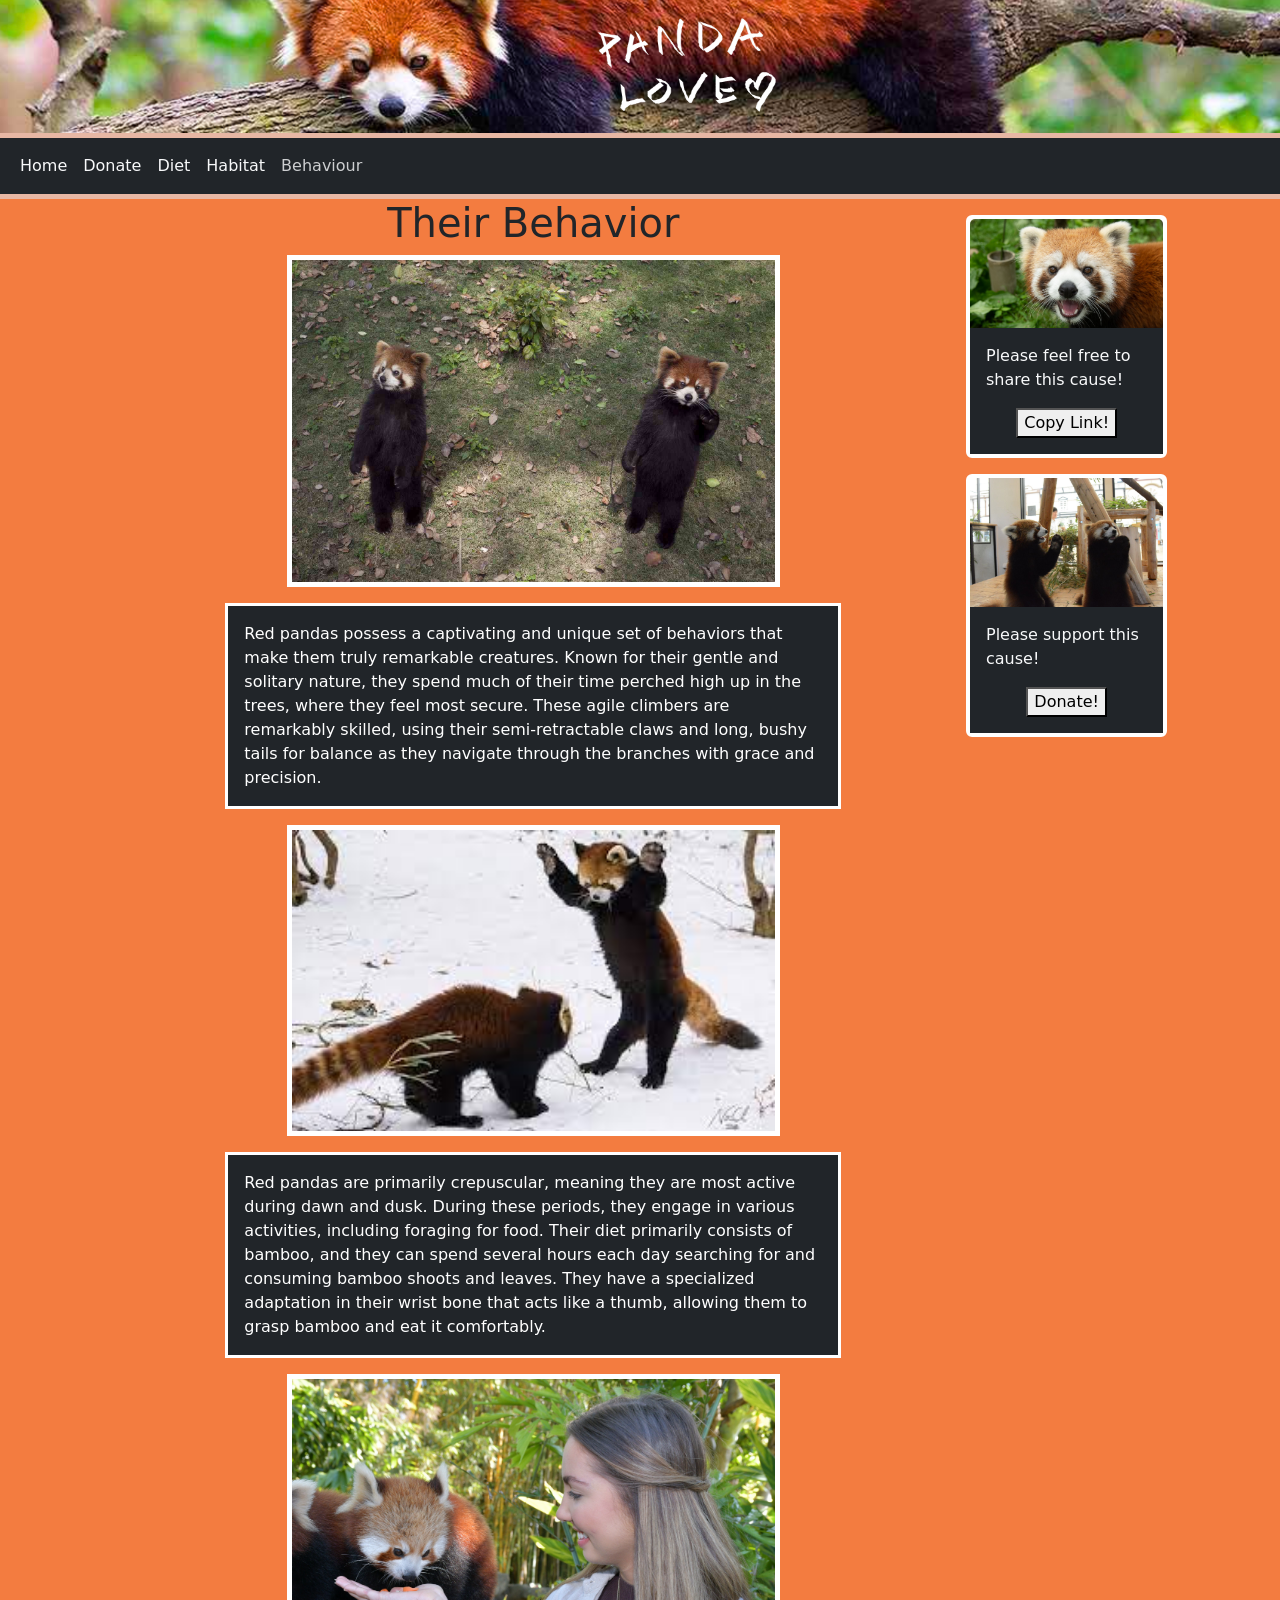
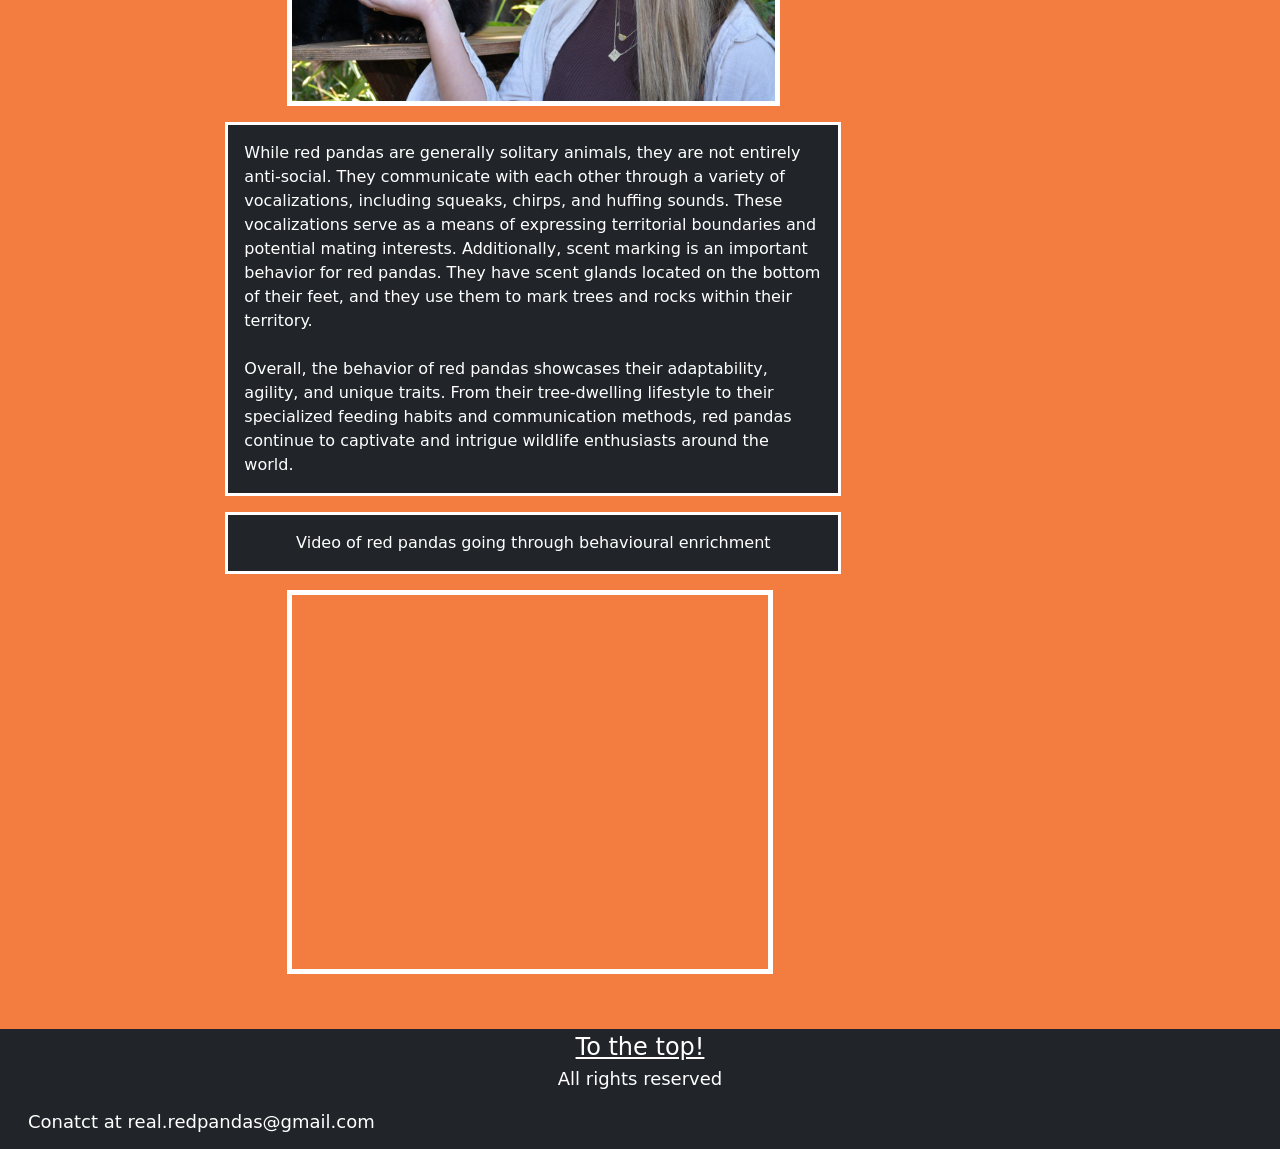
==== behaviour.html @ 2975f938 "nnavbar behavour update" ====
<!doctype html>
<html lang="en">
<head>
	<!--favicon start -->
				<link rel="apple-touch-icon" sizes="180x180" href="images/apple-touch-icon.png">
				<link rel="icon" type="image/png" sizes="32x32" href="images/favicon-32x32.png">
				<link rel="icon" type="image/png" sizes="16x16" href="images/favicon-16x16.png">
				<link rel="manifest" href="images/site.webmanifest">
				<link rel="mask-icon" href="images/safari-pinned-tab.svg" color="#5bbad5">
				<meta name="msapplication-TileColor" content="#da532c">
				<meta name="theme-color" content="#ffffff">
		<!-- favicon end -->
    <meta charset="utf-8">
    <meta name="viewport" content="width=device-width, initial-scale=1">
    <title>Behavior</title>
    <link href="https://cdn.jsdelivr.net/npm/bootstrap@5.3.0-alpha3/dist/css/bootstrap.min.css" rel="stylesheet" integrity="sha384-KK94CHFLLe+nY2dmCWGMq91rCGa5gtU4mk92HdvYe+M/SXH301p5ILy+dN9+nJOZ" crossorigin="anonymous">
	<link rel="stylesheet" href="style.css"/>
</head>
  
<body style="background-color: #f37c40;">
	<style>
	</style>
	<script>
		        function copyLink() {
      
	  /* Copy text into clipboard */
	  navigator.clipboard.writeText
		  ("https://tempehs.github.io/2023IST-Website-Aarav.Shrestha/");
  }
	</script>
  
<!-- BANNER STARTS HERE -->
	<div class="container-fit">
		<img class="img-fluid" style="height:fit-content; width: fit-content; object-fit: cover;border-bottom: 5px solid #e7b7a4" src="images\banner.png" />
	</div>	
<!-- BANNER ENDS HERE -->
<!-- nav starts-->
		<nav class="navbar navbar-expand-lg sticky-top bg-dark" style="border-bottom: 5px solid #e7b7a4">
			<div class="container-fluid">
			  <!--button style="" class="navbar-toggler" type="button" data-bs-toggle="offcanvas" data-bs-target="#navbarNavAltMarkup" aria-controls="navbarNavAltMarkup" aria-expanded="false" aria-label="Toggle navigation">
				<img style="width:100%; height:50px;" src="images/panda logo no text.png" >
			  </button-->
			  <button class="navbar-toggler" type="button" data-bs-toggle="offcanvas" data-bs-target="#offcanvasNavbar" aria-controls="offcanvasNavbar" aria-label="Toggle navigation">
				<img style="width:100%; height:50px;" src="images/panda logo no text.png" >
			  </button>
			  <div class="offcanvas offcanvas-start bg-dark" tabindex="-1" id="offcanvasNavbar" aria-labelledby="offcanvasNavbarLabel">
				<div class="offcanvas-header">
				  <h5 class="offcanvas-title text-light" id="offcanvasNavbarLabel">Menu!</h5>
				  <button type="button" class="btn-close" data-bs-dismiss="offcanvas" aria-label="Close"></button>
				</div>

			  <div class="offcanvas-body" >
				<div class="navbar-nav">
				  <a class="nav-link text-light" href="https://tempehs.github.io/2023IST-Website-Aarav.Shrestha/">Home</a>
				  <a class="nav-link text-light"  href="https://tempehs.github.io/2023IST-Website-Aarav.Shrestha/donatepage.html">Donate</a>
				  <a class="nav-link text-light" href="https://tempehs.github.io/2023IST-Website-Aarav.Shrestha/diet.html">Diet</a>
				  <a class="nav-link text-light" href="https://tempehs.github.io/2023IST-Website-Aarav.Shrestha/habitat.html">Habitat</a>
                  <a class="nav-link disabled text-light" style="opacity: 80%;" href="https://tempehs.github.io/2023IST-Website-Aarav.Shrestha/behaviour.html">Behaviour</a>
				</div> 
			  </div>
			</div>
		  </nav>
  <!-- nav ends-->
<!-- BODY STARTS HERE -->
<div class="container-fluid">
	<div class="row">
		 <div class="col-sm-2 d-none d-sm-none d-md-block"></div>
			
		<div class="col-sm-6">
				<!-- CONTENT STARTS HERE -->
							<!--pc.dietstart-->
                            <div class="Container " style="width:max-container; max-width: 100%; margin-right: auto;margin-left: auto;">
                                <h1 class="text-align"> Their Behavior </h1>
                                <!-- CONIMG1 START -->
                                <img class="bodyimg" src="images/behaviourpanda1.jpg" class="img-fluid"/>
                                <!-- CONIMG1 END-->
                                <p class="bg-dark" style="margin-top: 1rem; color:white; border: 3px solid white; padding: 1rem;">
                                    Red pandas possess a captivating and unique set of behaviors that make them truly remarkable creatures. Known for their gentle and solitary nature, they spend much of their time perched high up in the trees, where they feel most secure. These agile climbers are remarkably skilled, using their semi-retractable claws and long, bushy tails for balance as they navigate through the branches with grace and precision.
                                </p>
                                <!-- CONIMG2 START -->
                                <img class="bodyimg" src="images/behaviourpanda2.jpg" class="img-fluid"/>
                                <!-- CONIMG2 END-->
                                <p class="bg-dark" style="margin-top: 1rem; color:white; border: 3px solid white; padding: 1rem;">
                                    Red pandas are primarily crepuscular, meaning they are most active during dawn and dusk. During these periods, they engage in various activities, including foraging for food. Their diet primarily consists of bamboo, and they can spend several hours each day searching for and consuming bamboo shoots and leaves. They have a specialized adaptation in their wrist bone that acts like a thumb, allowing them to grasp bamboo and eat it comfortably.
                                </p>
                                   <!-- CONIMG3 START -->
                                   <img class="bodyimg"  src="images/behaviourpanda3.jpg    " class="img-fluid"/>
                                   <!-- CONIMG3 END-->
                                <p class="bg-dark" style="margin-top: 1rem; color:white; border: 3px solid white; padding: 1rem;">
                                    While red pandas are generally solitary animals, they are not entirely anti-social. They communicate with each other through a variety of vocalizations, including squeaks, chirps, and huffing sounds. These vocalizations serve as a means of expressing territorial boundaries and potential mating interests. Additionally, scent marking is an important behavior for red pandas. They have scent glands located on the bottom of their feet, and they use them to mark trees and rocks within their territory.
                                    <br> <br>
                                    Overall, the behavior of red pandas showcases their adaptability, agility, and unique traits. From their tree-dwelling lifestyle to their specialized feeding habits and communication methods, red pandas continue to captivate and intrigue wildlife enthusiasts around the world.
                                </p>
                                <p class="bg-dark" style="margin-top: 1rem; color:white; border: 3px solid white; padding: 1rem; text-align: center;">Video of red pandas going through behavioural enrichment</p>  
                                <!--VIDSTART-->
                             <iframe  style="height: 30vw; width: 38vw; margin-left: 10%; border: 5px solid white" src="https://www.youtube.com/embed/sRgVr2qduws" title="YouTube video player" frameborder="0" allow="accelerometer; autoplay; clipboard-write; encrypted-media; gyroscope; picture-in-picture; web-share" allowfullscreen></iframe>
                             <!--VIDEND-->
                              
   
                            </div>
                            <!--pc.dietend-->
								<!-- mob.SHARE CARD STARTS HERE -->
			<div class="col-6" style="margin-left:auto; margin-right: 38%; margin-top: 2rem;">
				<div class="card border-4 border-white d-block d-sm-block d-md-none" style="width: 70vw; object-fit: contain; margin-top: 1rem;">
					<img src="images/share_smilepanda.png" class="card-img-top" />
						<div class="card-body bg-dark">
							<p class="card-text text-light">Please feel free to share this cause!</p>
						<div ckass="container-fit" style="text-align: center;">
							<button onclick="copyLink()">Copy Link!</button>
						</div>
					</div>
				</div>
			</div>
		<!-- mob.SHARE CARD ENDS HERE -->
		<!-- mob.DONATE CARD STARTS HERE -->
        <div class="col-6" style="margin-left:auto; margin-right: 38%;">
            <div class="card border-4 border-white d-block d-sm-block d-md-none" style="width: 70vw; object-fit: contain; margin-top: 1rem;">
                <img src="images/donate_beggingpanda.png" class="card-img-top"/>
                    <div class="card-body bg-dark">		
                        <p class="card-text text-light">Please support this cause!</p>
                        <div class="container-fit" style="text-align: center;">
                        <button onclick="myFunction()">Donate!</button>
                    </div>
                </div>
            </div>
        </div>
<!-- mob.DONATE CARD ENDS HERE -->
				<!-- CONTENT ENDS HERE -->
			</div>
		<div class="col-sm d-none d-sm-none d-md-block">
			<!-- pc.SHARE CARD STARTS HERE -->
				<div class="col-6 sharecard" style="margin-bottom: 1rem;">
					<div class="card border-4 border-white d-none d-sm-none d-md-block sticky" style="min-width: 12rem; object-fit: contain; margin-top: 1rem;">
						<img src="images/share_smilepanda.png" class="card-img-top" />
							<div class="card-body bg-dark">
								<p class="card-text text-light">Please feel free to share this cause!</p>
							<div ckass="container-fit" style="text-align: center;">
								<button onclick="copyLink()">Copy Link!</button>
							</div>
						</div>
					</div>
				</div>
			<!-- pc.SHARE CARD ENDS HERE -->
			<!-- pc.DONATE CARD STARTS HERE -->
            <div class="col-6 donatecard" style="bottom: 20;">
                <div class="card border-4 border-white d-none d-sm-none d-md-block" style="min-width: 12rem; object-fit: contain; margin-top: 1rem;">
                    <img src="images/donate_beggingpanda.png" class="card-img-top"/>
                        <div class="card-body bg-dark">		
                            <p class="card-text text-light">Please support this cause!</p>
                            <div class="container-fit" style="text-align: center;">
                            <button onclick="myFunction()">Donate!</button>
                        </div>
                    </div>
                </div>
            </div>
        <!-- pc.DONATE CARD ENDS HERE -->
			</div>
		</div>
		<footer class="footer" style="height: 120px;">
			<div class="row bg-dark" style="height: 120px;margin-top: 1rem;">
			
			<a class="text-white" style="text-align: center; font-size: x-large;" href="#">To the top!</a>
			<p class="text-white" style="text-align: center; font-size: large;">All rights reserved</p>
			<p class="text-white" style="text-align: left; font-size: large; margin-left: 1rem;">Conatct at real.redpandas@gmail.com</p>
			</div>
			  </footer>
</div>
<!-- BODY ENDS HERE -->
  
  
  
  



  
<!-- DO NOT EDIT BELOW THIS LINE -->
  </body>
  <!-- dont edit-->
  <script src="https://cdn.jsdelivr.net/npm/bootstrap@5.3.0-alpha3/dist/js/bootstrap.bundle.min.js" integrity="sha384-ENjdO4Dr2bkBIFxQpeoTz1HIcje39Wm4jDKdf19U8gI4ddQ3GYNS7NTKfAdVQSZe" crossorigin="anonymous"></script>
</html>
---- style.css ----
h1 {
	text-align: center;
  }
card {
	min-width: 12rem;
	object-fit: contain;
}
img {
	width: 100% ;
	height: fit-content;
}
div.sticky {
	position: -webkit-sticky;
	position: sticky;
	top: 0;
  }
div.sharecard {
	margin-left: auto; 
	margin-right: auto; 
	position: sticky; 
	top: 70px;
}
div.donatecard {
	margin-left:auto; 
	margin-right: auto;
	position: sticky; 
	top: 360px;
}
.bodyimg {
	margin-top:0cm; 
	border: 5px solid white;
	height: 80%; 
	width: 80%;
	margin-left: 10%
}
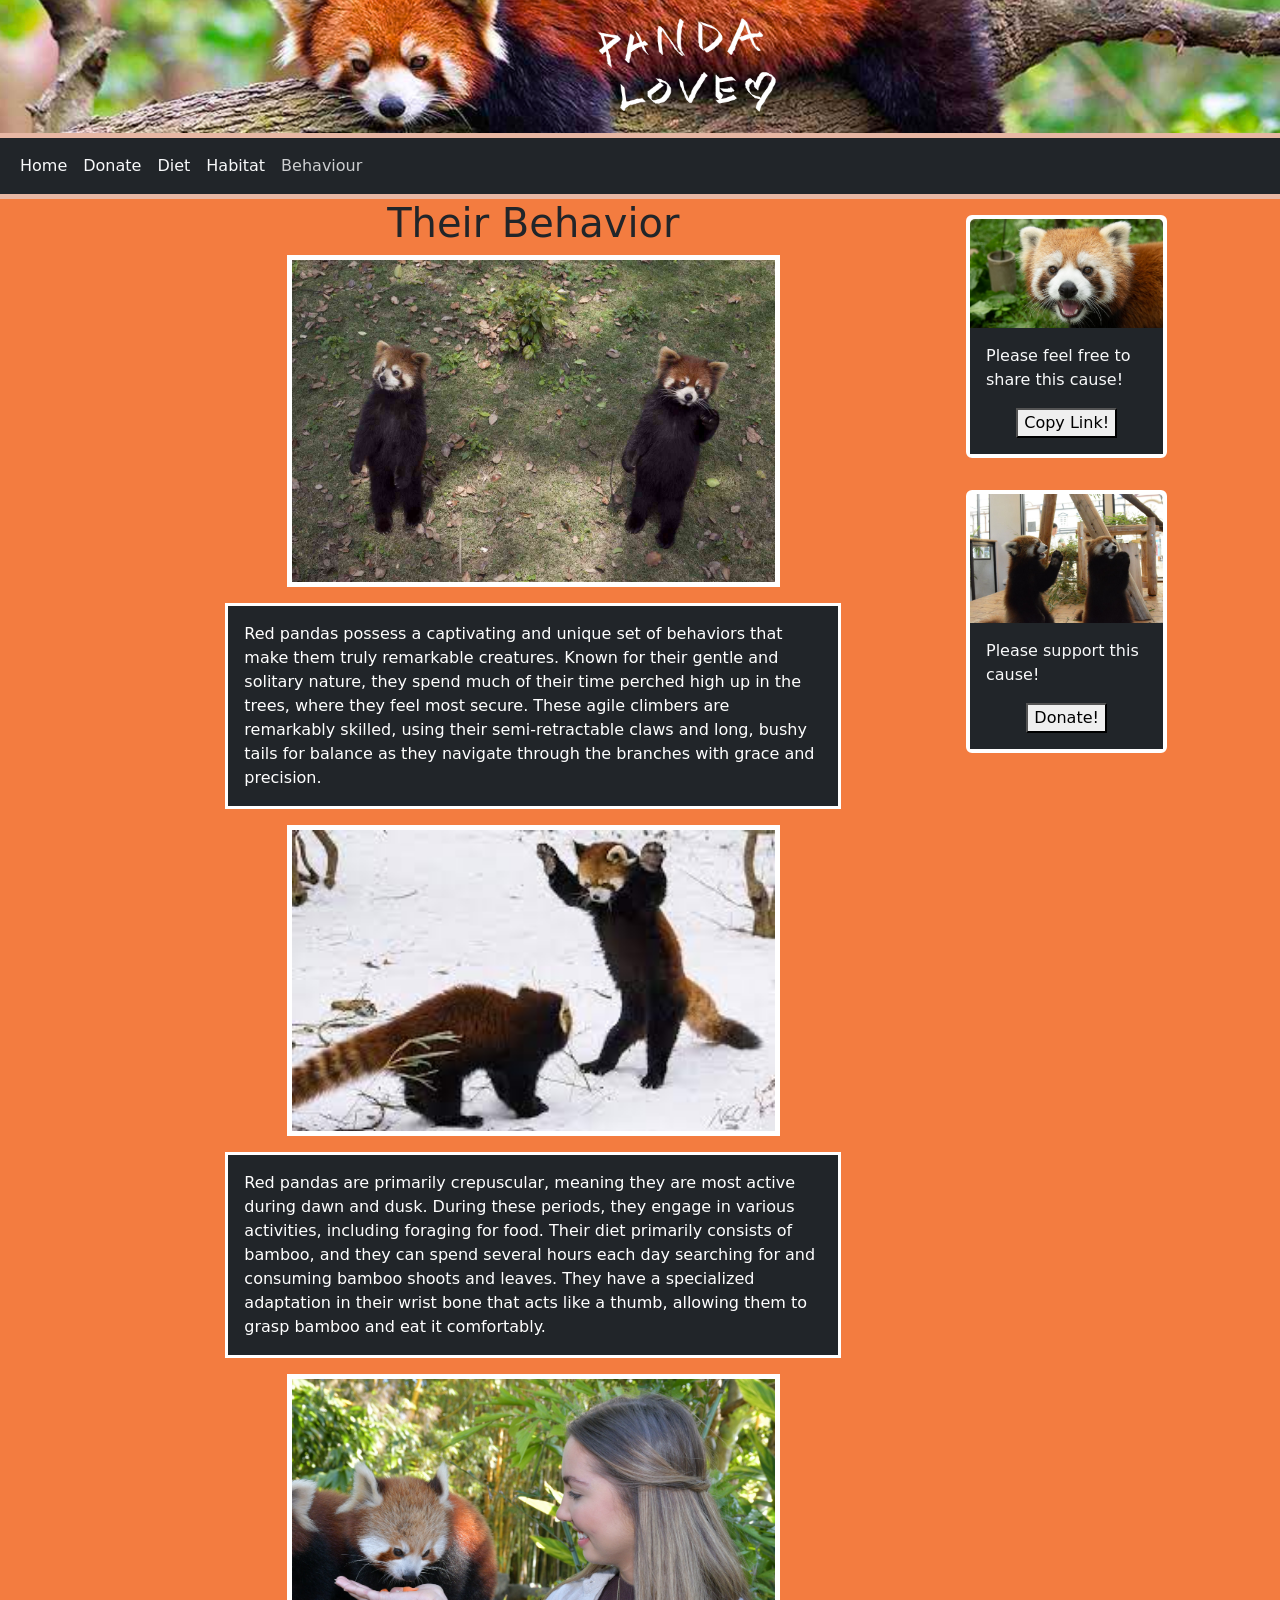
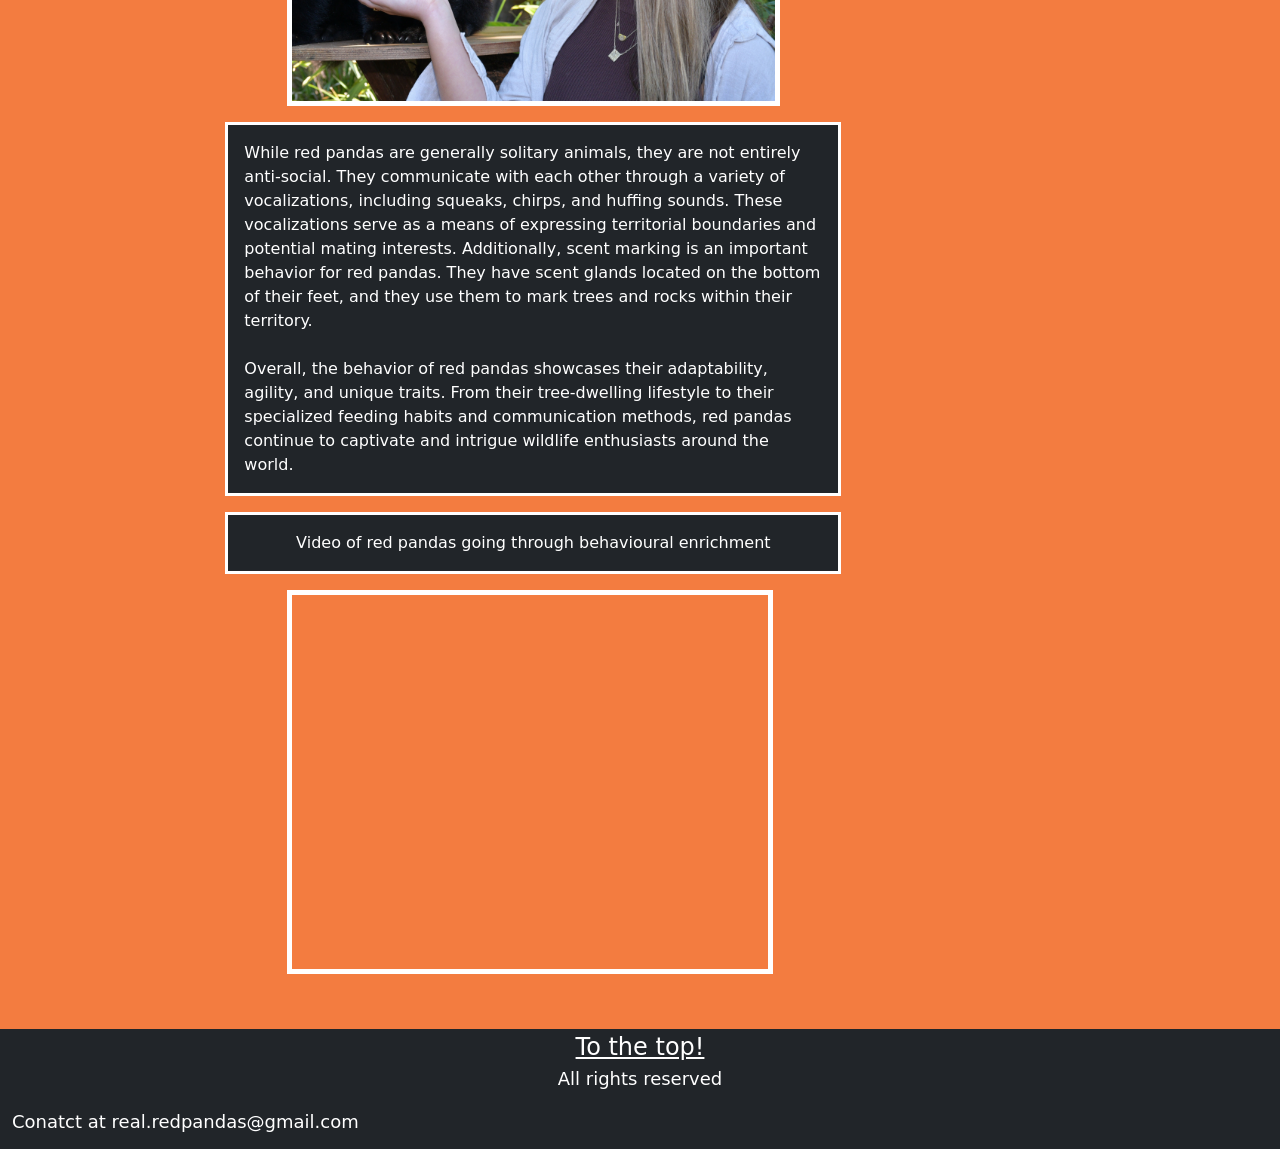
==== commit 2af5e1b4: "endagerment compelte navbar wip" ====
--- a/behaviour.html
+++ b/behaviour.html
@@ -37,9 +37,6 @@
 <!-- nav starts-->
 		<nav class="navbar navbar-expand-lg sticky-top bg-dark" style="border-bottom: 5px solid #e7b7a4">
 			<div class="container-fluid">
-			  <!--button style="" class="navbar-toggler" type="button" data-bs-toggle="offcanvas" data-bs-target="#navbarNavAltMarkup" aria-controls="navbarNavAltMarkup" aria-expanded="false" aria-label="Toggle navigation">
-				<img style="width:100%; height:50px;" src="images/panda logo no text.png" >
-			  </button-->
 			  <button class="navbar-toggler" type="button" data-bs-toggle="offcanvas" data-bs-target="#offcanvasNavbar" aria-controls="offcanvasNavbar" aria-label="Toggle navigation">
 				<img style="width:100%; height:50px;" src="images/panda logo no text.png" >
 			  </button>
@@ -128,6 +125,7 @@
 				<!-- CONTENT ENDS HERE -->
 			</div>
 		<div class="col-sm d-none d-sm-none d-md-block">
+            <div class="card sticky" style="top: 70px; background: none; border: 0px;">
 			<!-- pc.SHARE CARD STARTS HERE -->
 				<div class="col-6 sharecard" style="margin-bottom: 1rem;">
 					<div class="card border-4 border-white d-none d-sm-none d-md-block sticky" style="min-width: 12rem; object-fit: contain; margin-top: 1rem;">
@@ -142,9 +140,9 @@
 				</div>
 			<!-- pc.SHARE CARD ENDS HERE -->
 			<!-- pc.DONATE CARD STARTS HERE -->
-            <div class="col-6 donatecard" style="bottom: 20;">
+            <div class="col-6 donatecard">
                 <div class="card border-4 border-white d-none d-sm-none d-md-block" style="min-width: 12rem; object-fit: contain; margin-top: 1rem;">
-                    <img src="images/donate_beggingpanda.png" class="card-img-top"/>
+                    <img src="images/donate_beggingpanda.png" class="card-img-top" />
                         <div class="card-body bg-dark">		
                             <p class="card-text text-light">Please support this cause!</p>
                             <div class="container-fit" style="text-align: center;">
@@ -155,24 +153,17 @@
             </div>
         <!-- pc.DONATE CARD ENDS HERE -->
 			</div>
+            </div>
 		</div>
-		<footer class="footer" style="height: 120px;">
+		<footer class="footer" style="height: 10px;">
 			<div class="row bg-dark" style="height: 120px;margin-top: 1rem;">
-			
 			<a class="text-white" style="text-align: center; font-size: x-large;" href="#">To the top!</a>
 			<p class="text-white" style="text-align: center; font-size: large;">All rights reserved</p>
-			<p class="text-white" style="text-align: left; font-size: large; margin-left: 1rem;">Conatct at real.redpandas@gmail.com</p>
-			</div>
-			  </footer>
+            <p class="text-white" style="text-align: left; font-size: large;">Conatct at real.redpandas@gmail.com</p>
+			</div>	
+		  </footer>
 </div>
 <!-- BODY ENDS HERE -->
-  
-  
-  
-  
-
-
-
   
 <!-- DO NOT EDIT BELOW THIS LINE -->
   </body>
--- a/style.css
+++ b/style.css
@@ -8,6 +8,7 @@
 img {
 	width: 100% ;
 	height: fit-content;
+	position: auto;
 }
 div.sticky {
 	position: -webkit-sticky;
@@ -17,14 +18,12 @@
 div.sharecard {
 	margin-left: auto; 
 	margin-right: auto; 
-	position: sticky; 
-	top: 70px;
+
 }
 div.donatecard {
 	margin-left:auto; 
 	margin-right: auto;
-	position: sticky; 
-	top: 360px;
+
 }
 .bodyimg {
 	margin-top:0cm; 
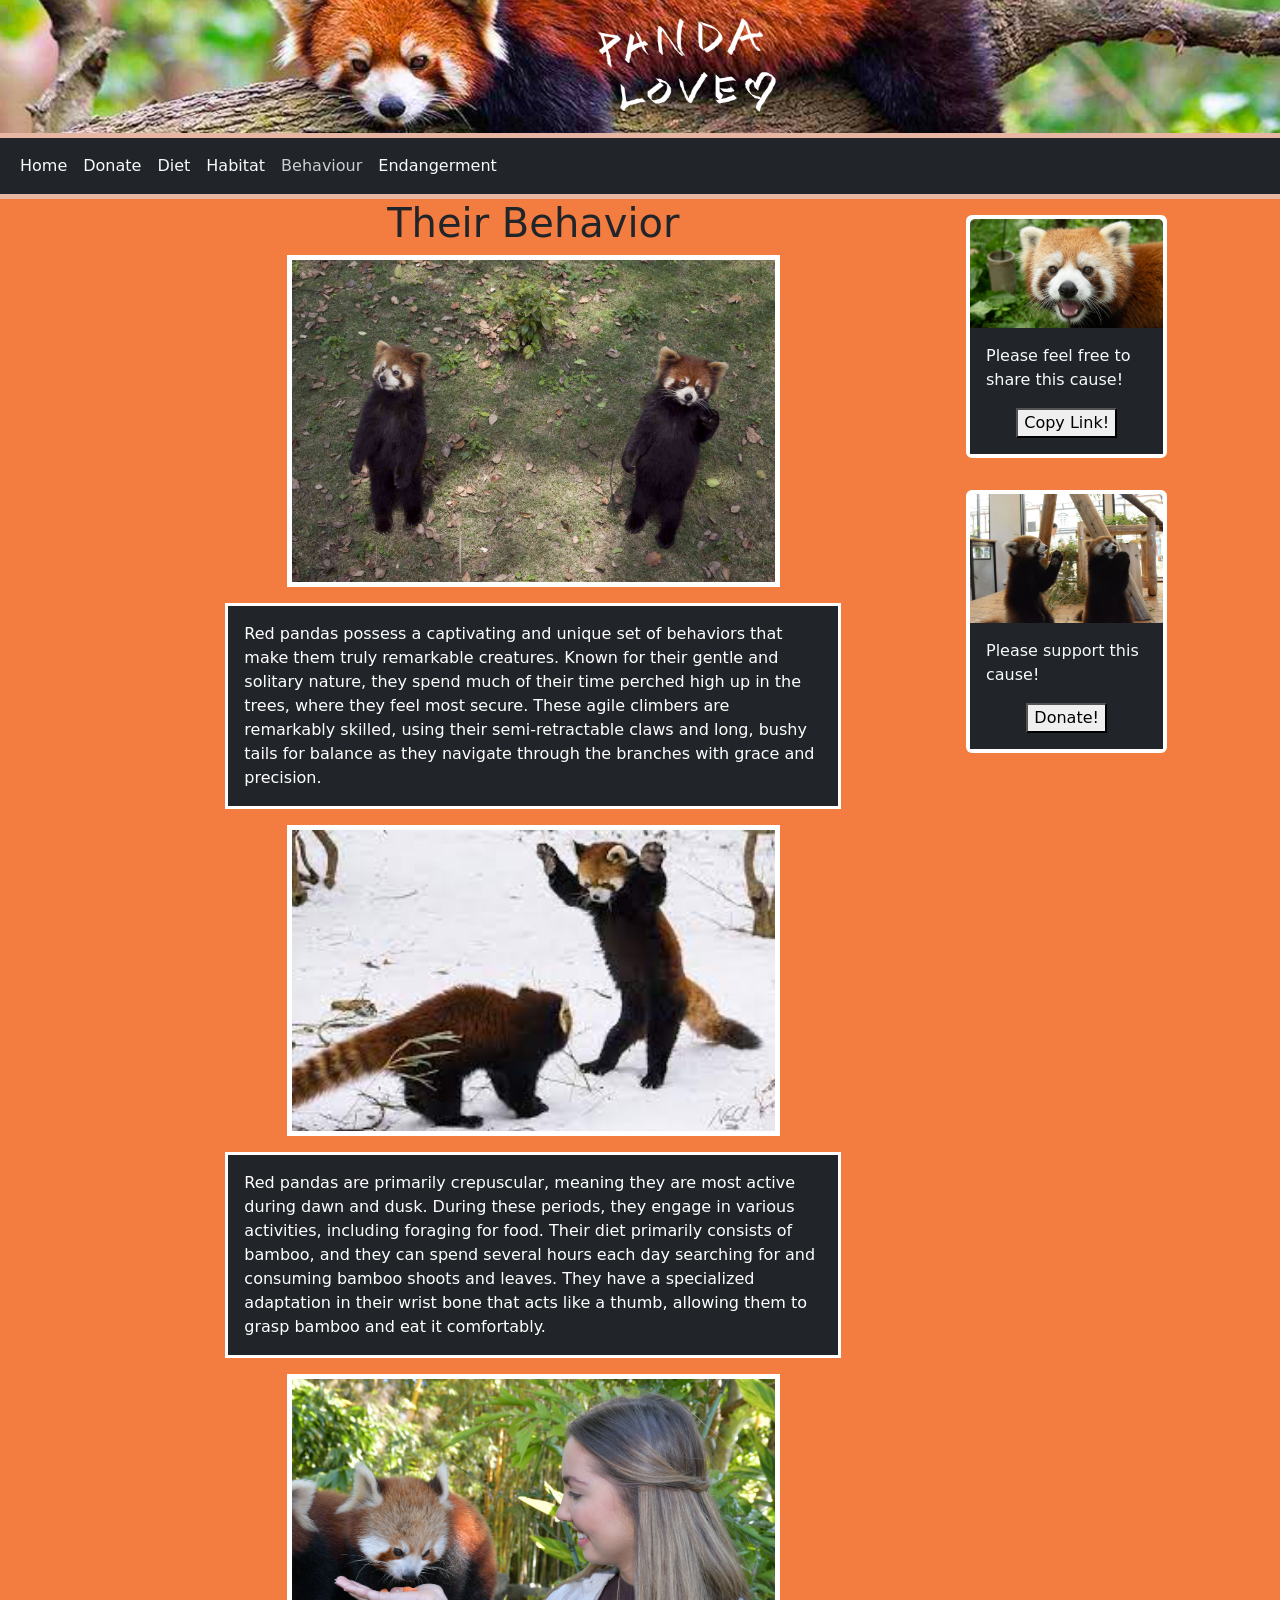
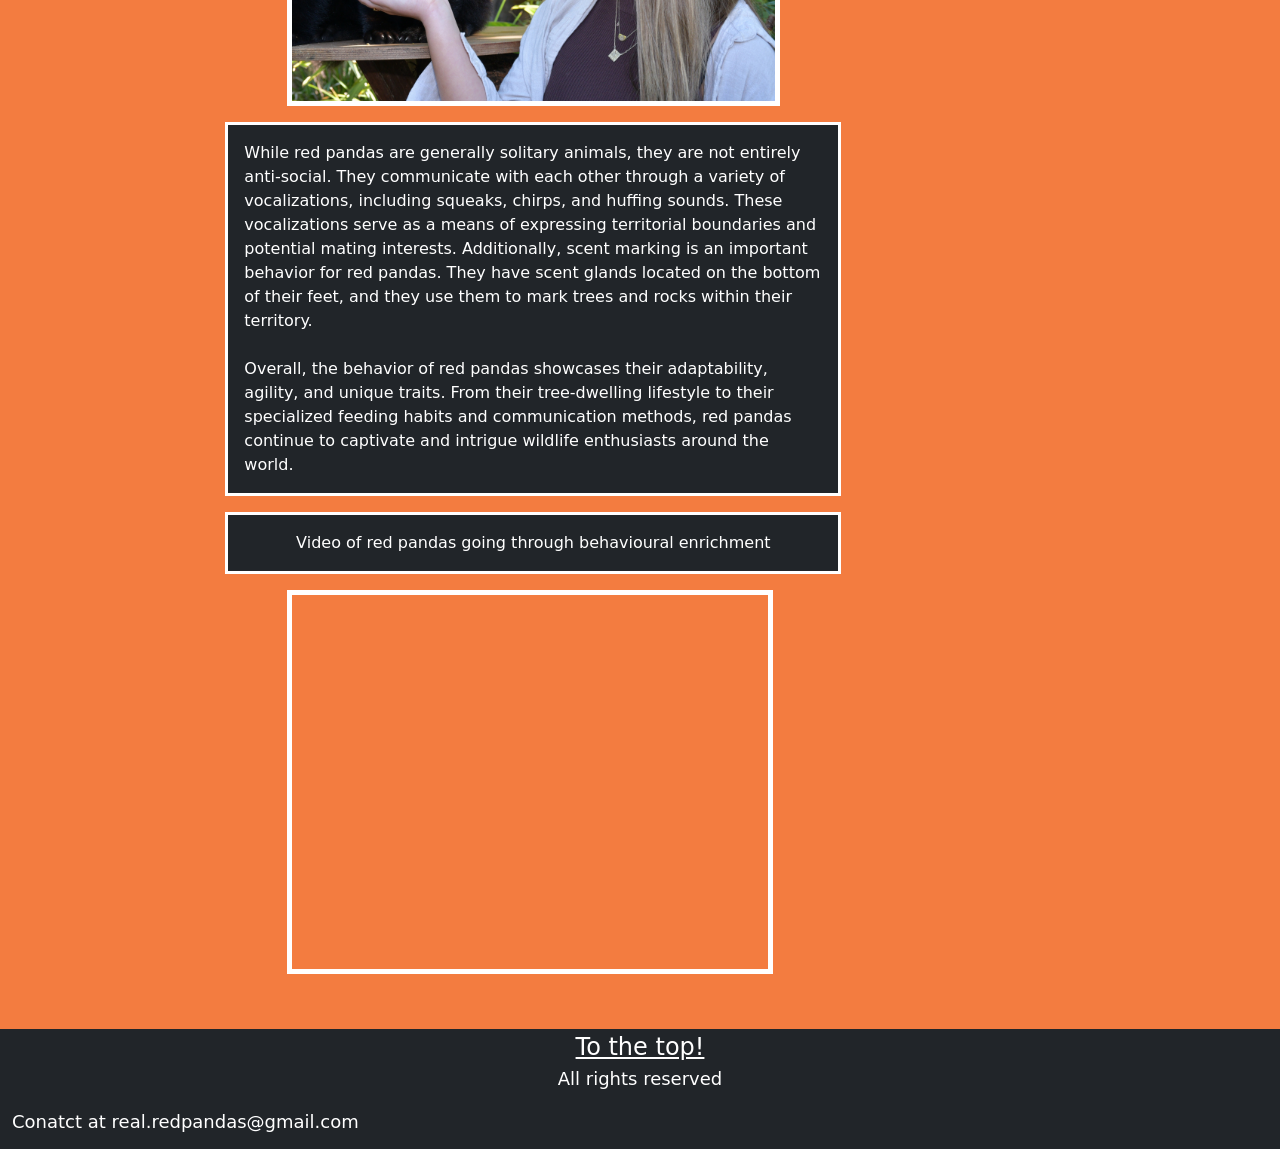
==== commit aa95ccca: "endangerment navbar update" ====
--- a/behaviour.html
+++ b/behaviour.html
@@ -53,6 +53,7 @@
 				  <a class="nav-link text-light" href="https://tempehs.github.io/2023IST-Website-Aarav.Shrestha/diet.html">Diet</a>
 				  <a class="nav-link text-light" href="https://tempehs.github.io/2023IST-Website-Aarav.Shrestha/habitat.html">Habitat</a>
                   <a class="nav-link disabled text-light" style="opacity: 80%;" href="https://tempehs.github.io/2023IST-Website-Aarav.Shrestha/behaviour.html">Behaviour</a>
+                  <a class="nav-link text-light" href="https://tempehs.github.io/2023IST-Website-Aarav.Shrestha/endangerment.html">Endangerment</a>
 				</div> 
 			  </div>
 			</div>
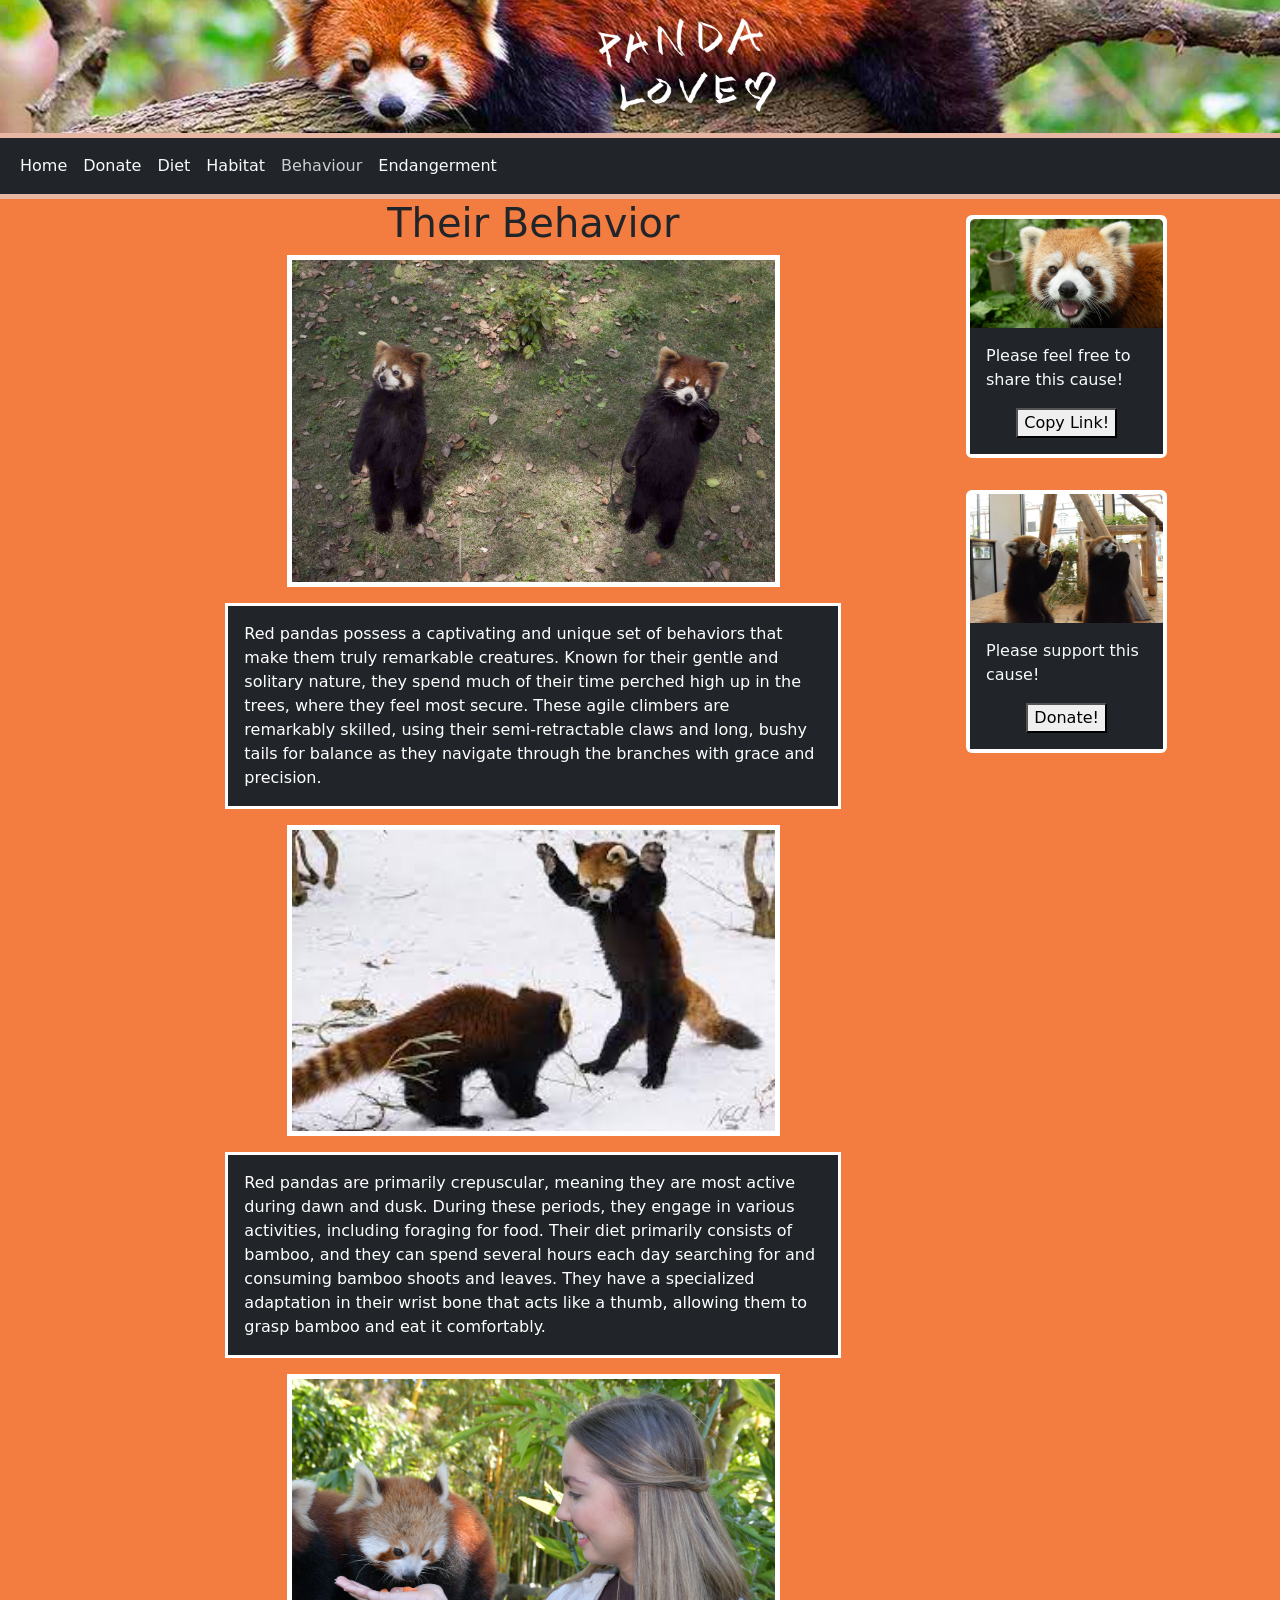
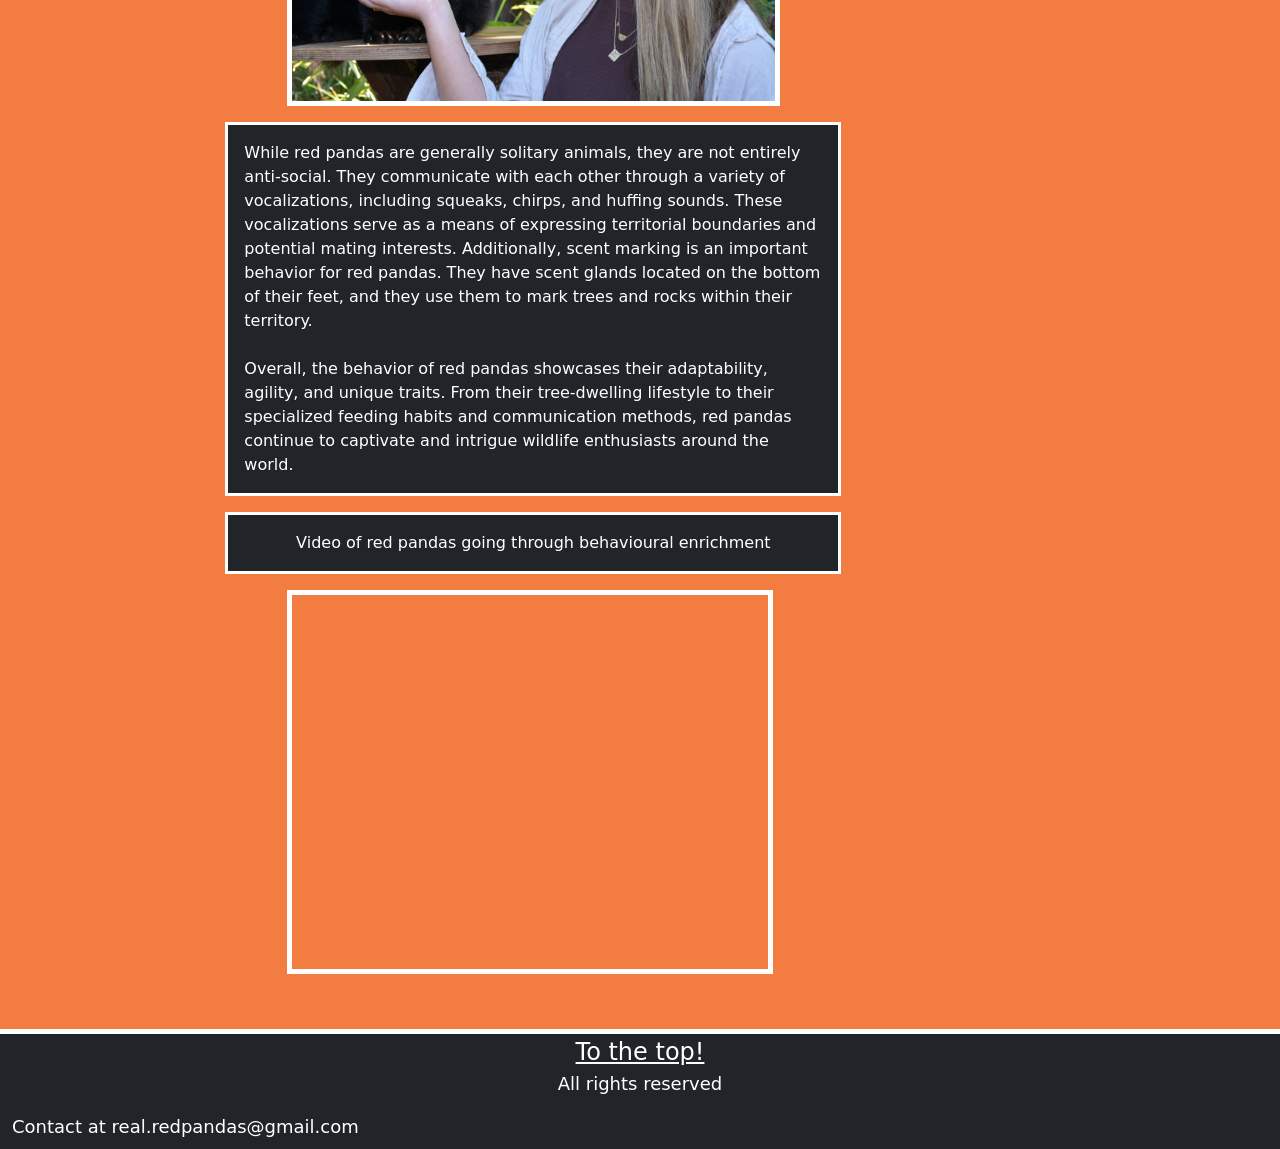
==== commit b6d594ba: "footer changes" ====
--- a/behaviour.html
+++ b/behaviour.html
@@ -157,10 +157,10 @@
             </div>
 		</div>
 		<footer class="footer" style="height: 10px;">
-			<div class="row bg-dark" style="height: 120px;margin-top: 1rem;">
+			<div class="row bg-dark" style="height: 120px;margin-top: 1rem; border-top: 5px solid white;">
 			<a class="text-white" style="text-align: center; font-size: x-large;" href="#">To the top!</a>
 			<p class="text-white" style="text-align: center; font-size: large;">All rights reserved</p>
-            <p class="text-white" style="text-align: left; font-size: large;">Conatct at real.redpandas@gmail.com</p>
+            <p class="text-white" style="text-align: left; font-size: large;">Contact at real.redpandas@gmail.com</p>
 			</div>	
 		  </footer>
 </div>
--- a/style.css
+++ b/style.css
@@ -1,3 +1,6 @@
+.p .h5 .h4 .h3 .h2 .h1 .a .label .span .button {	
+font-family: 'Shantell Sans', cursive;
+}
 h1 {
 	text-align: center;
   }
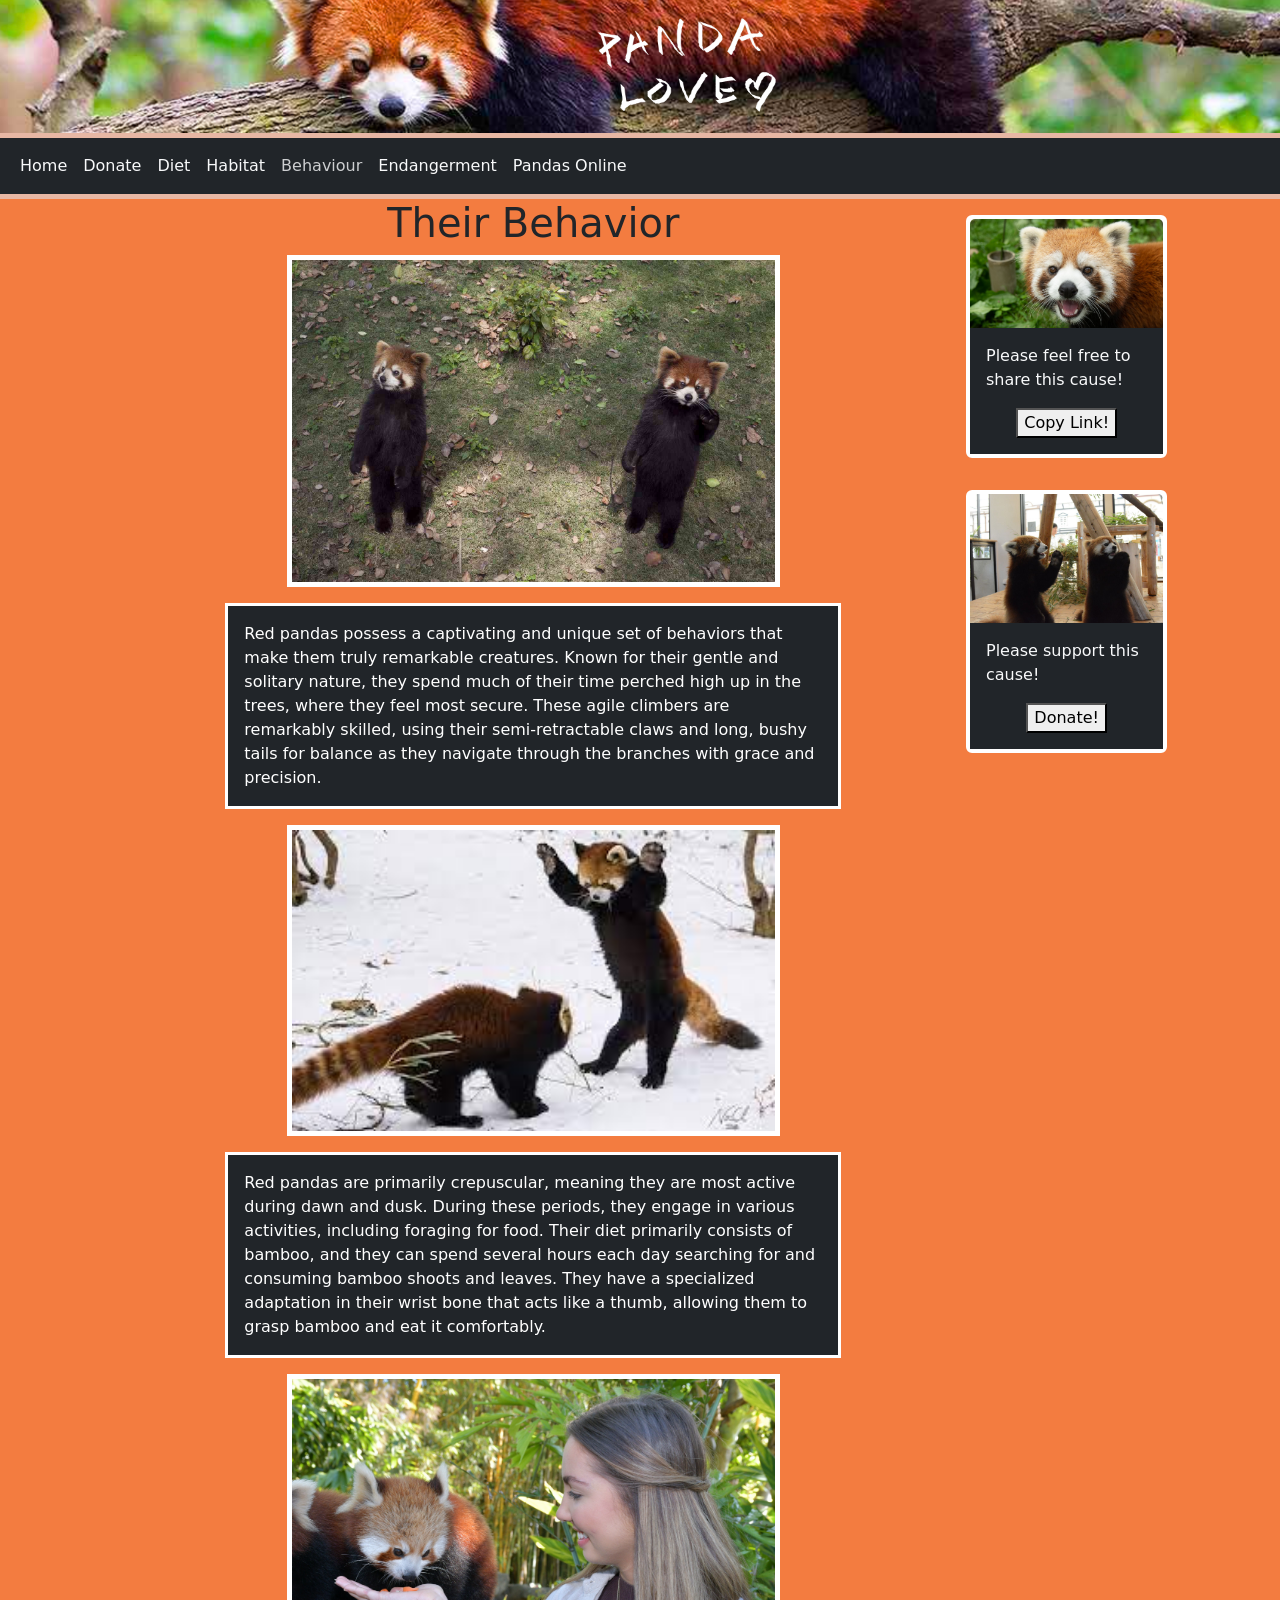
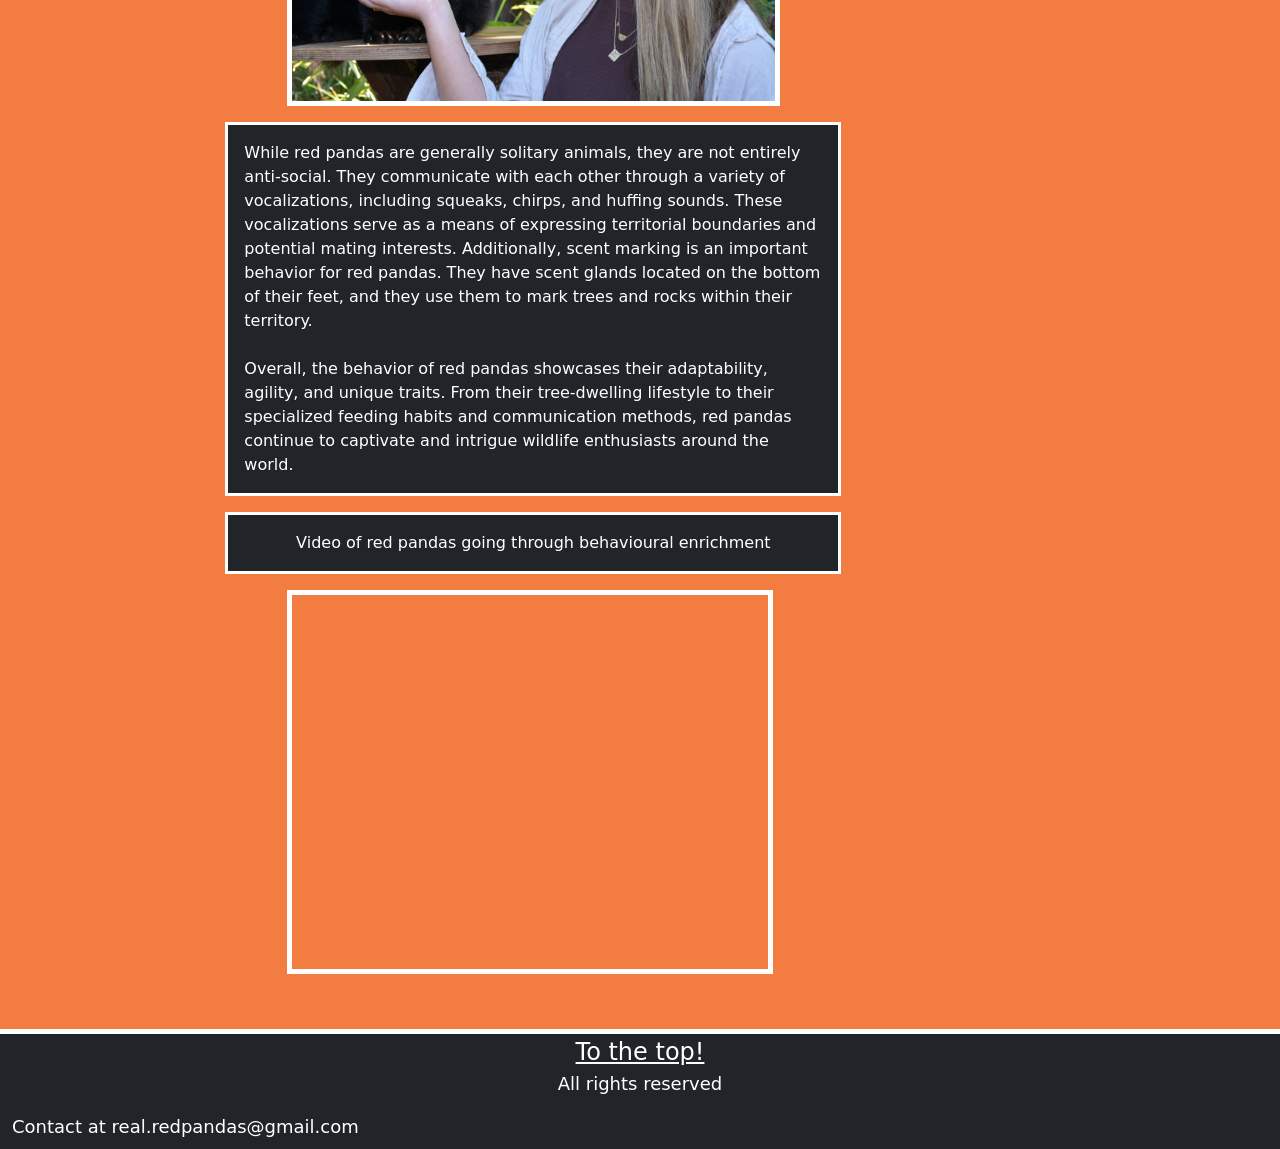
==== commit 63886f78: "done edits to be done maybe add more insta" ====
--- a/behaviour.html
+++ b/behaviour.html
@@ -54,6 +54,7 @@
 				  <a class="nav-link text-light" href="https://tempehs.github.io/2023IST-Website-Aarav.Shrestha/habitat.html">Habitat</a>
                   <a class="nav-link disabled text-light" style="opacity: 80%;" href="https://tempehs.github.io/2023IST-Website-Aarav.Shrestha/behaviour.html">Behaviour</a>
                   <a class="nav-link text-light" href="https://tempehs.github.io/2023IST-Website-Aarav.Shrestha/endangerment.html">Endangerment</a>
+                  <a class="nav-link text-light" href="https://tempehs.github.io/2023IST-Website-Aarav.Shrestha/pandasonline.html">Pandas Online</a>
 				</div> 
 			  </div>
 			</div>
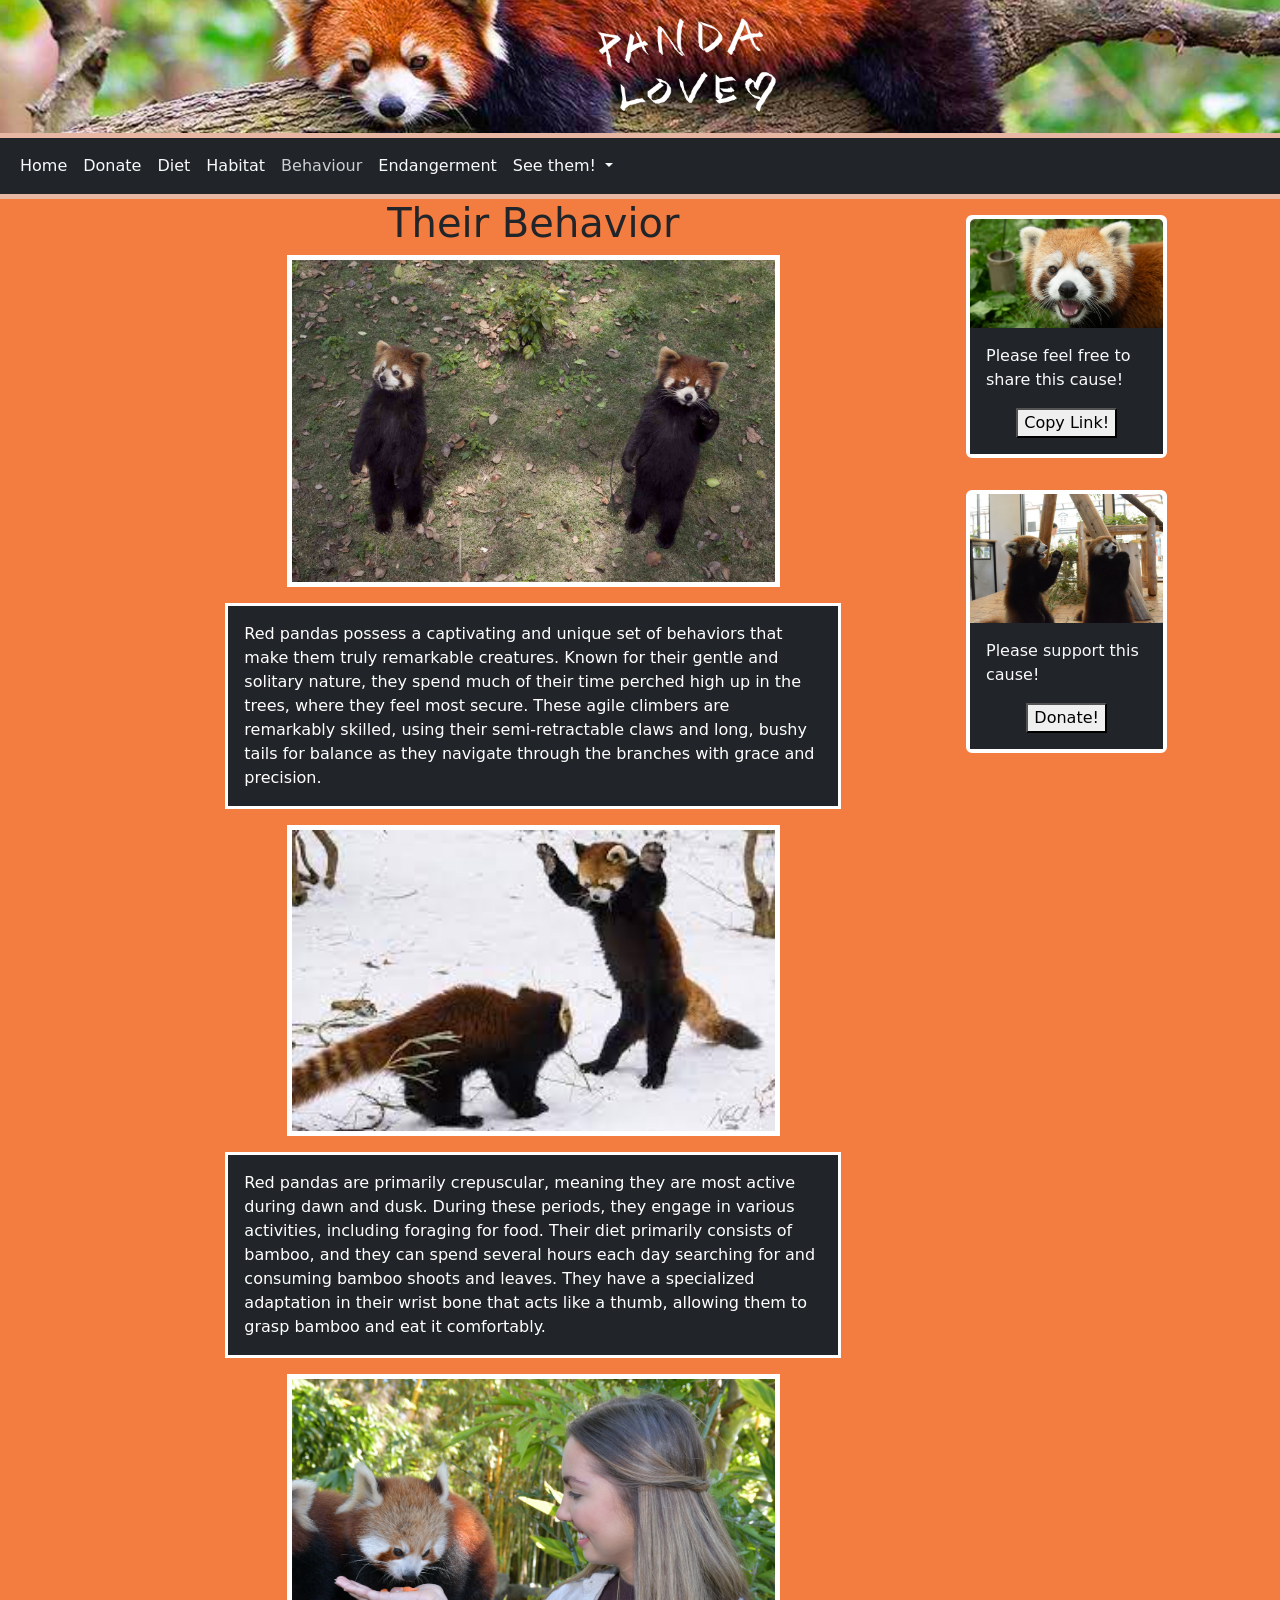
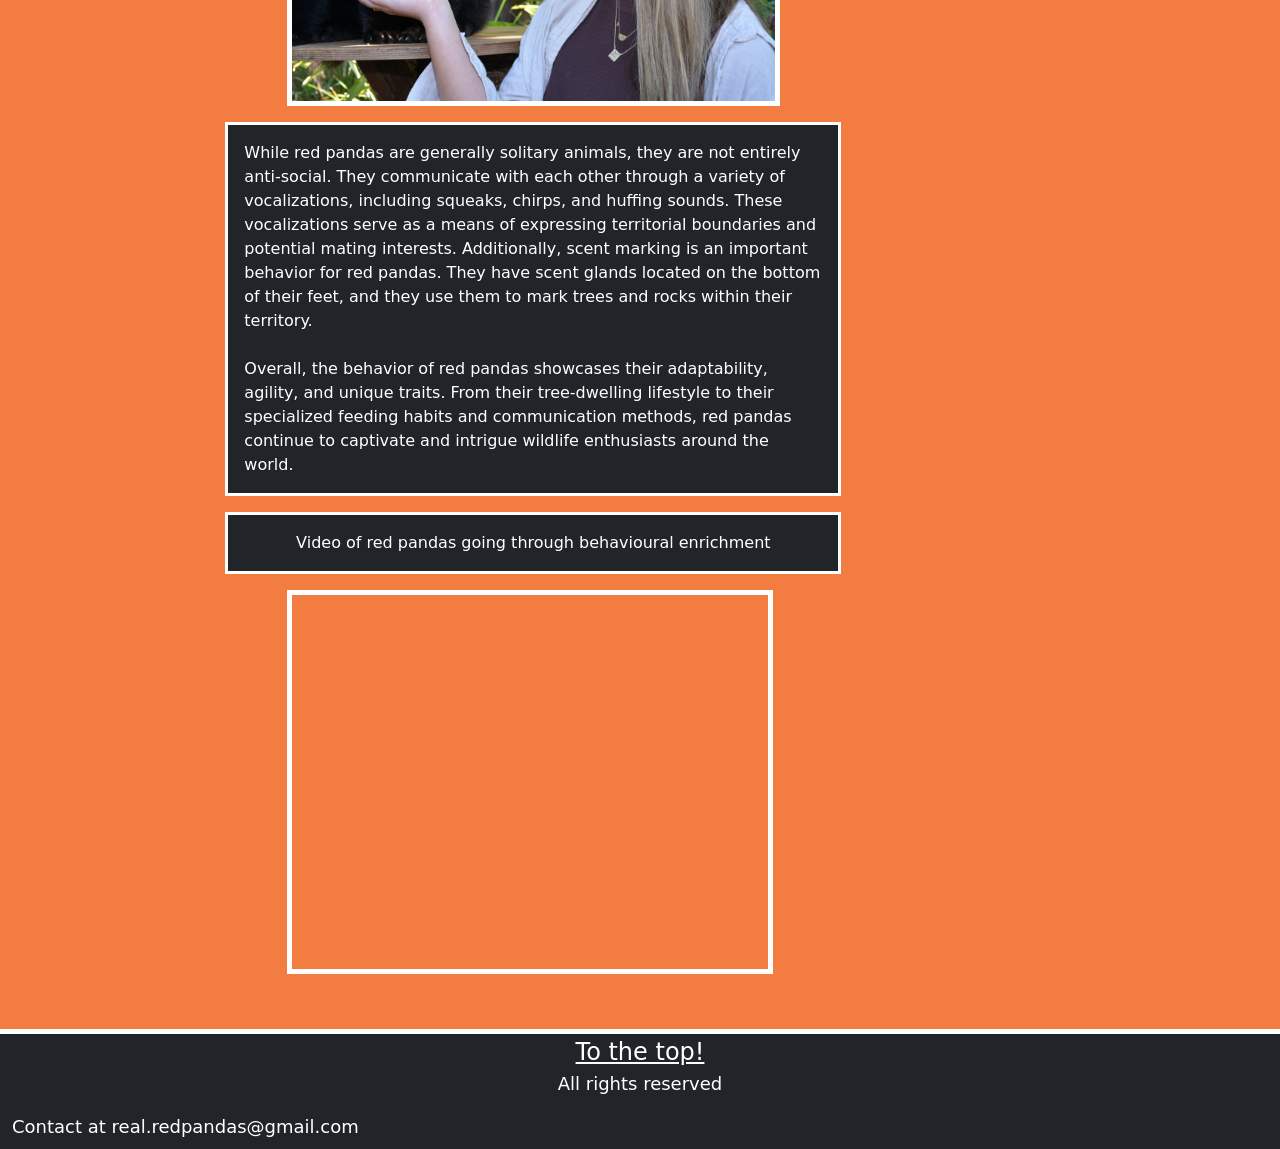
==== commit fbfe009f: "carousel wip + navbar dropdown update" ====
--- a/behaviour.html
+++ b/behaviour.html
@@ -54,7 +54,16 @@
 				  <a class="nav-link text-light" href="https://tempehs.github.io/2023IST-Website-Aarav.Shrestha/habitat.html">Habitat</a>
                   <a class="nav-link disabled text-light" style="opacity: 80%;" href="https://tempehs.github.io/2023IST-Website-Aarav.Shrestha/behaviour.html">Behaviour</a>
                   <a class="nav-link text-light" href="https://tempehs.github.io/2023IST-Website-Aarav.Shrestha/endangerment.html">Endangerment</a>
-                  <a class="nav-link text-light" href="https://tempehs.github.io/2023IST-Website-Aarav.Shrestha/pandasonline.html">Pandas Online</a>
+				  <li class="nav-item dropdown">
+					<a class="nav-link dropdown-toggle text-light" href="#" role="button" data-bs-toggle="dropdown" aria-expanded="false">
+					  See them!
+					</a>
+					<ul class="dropdown-menu bg-dark">
+					  <li><a class="nav-link text-light" href="https://tempehs.github.io/2023IST-Website-Aarav.Shrestha/pandasonline.html">Pandas Online</a></li>
+					  <li><a class="nav-link text-light" href="https://tempehs.github.io/2023IST-Website-Aarav.Shrestha/photos.html">Photos</a></li>
+
+					</ul>
+				  </li>
 				</div> 
 			  </div>
 			</div>
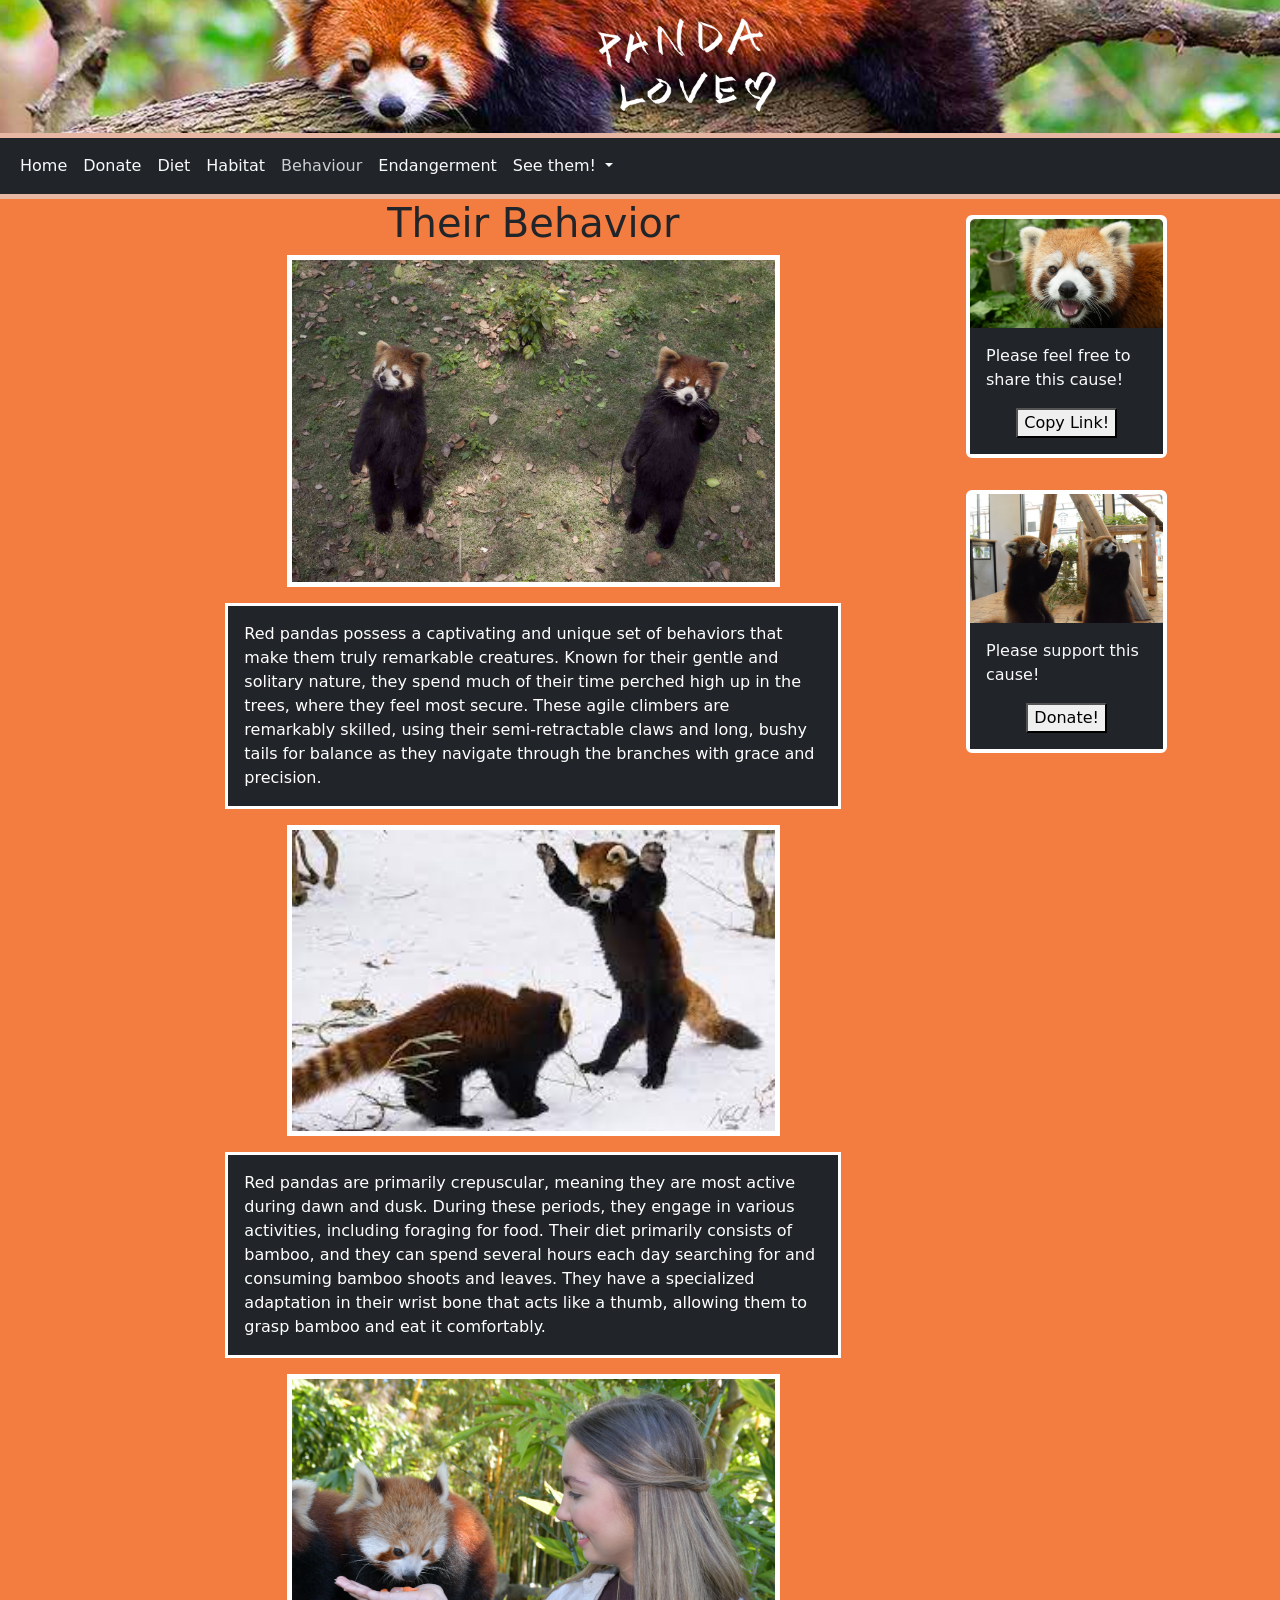
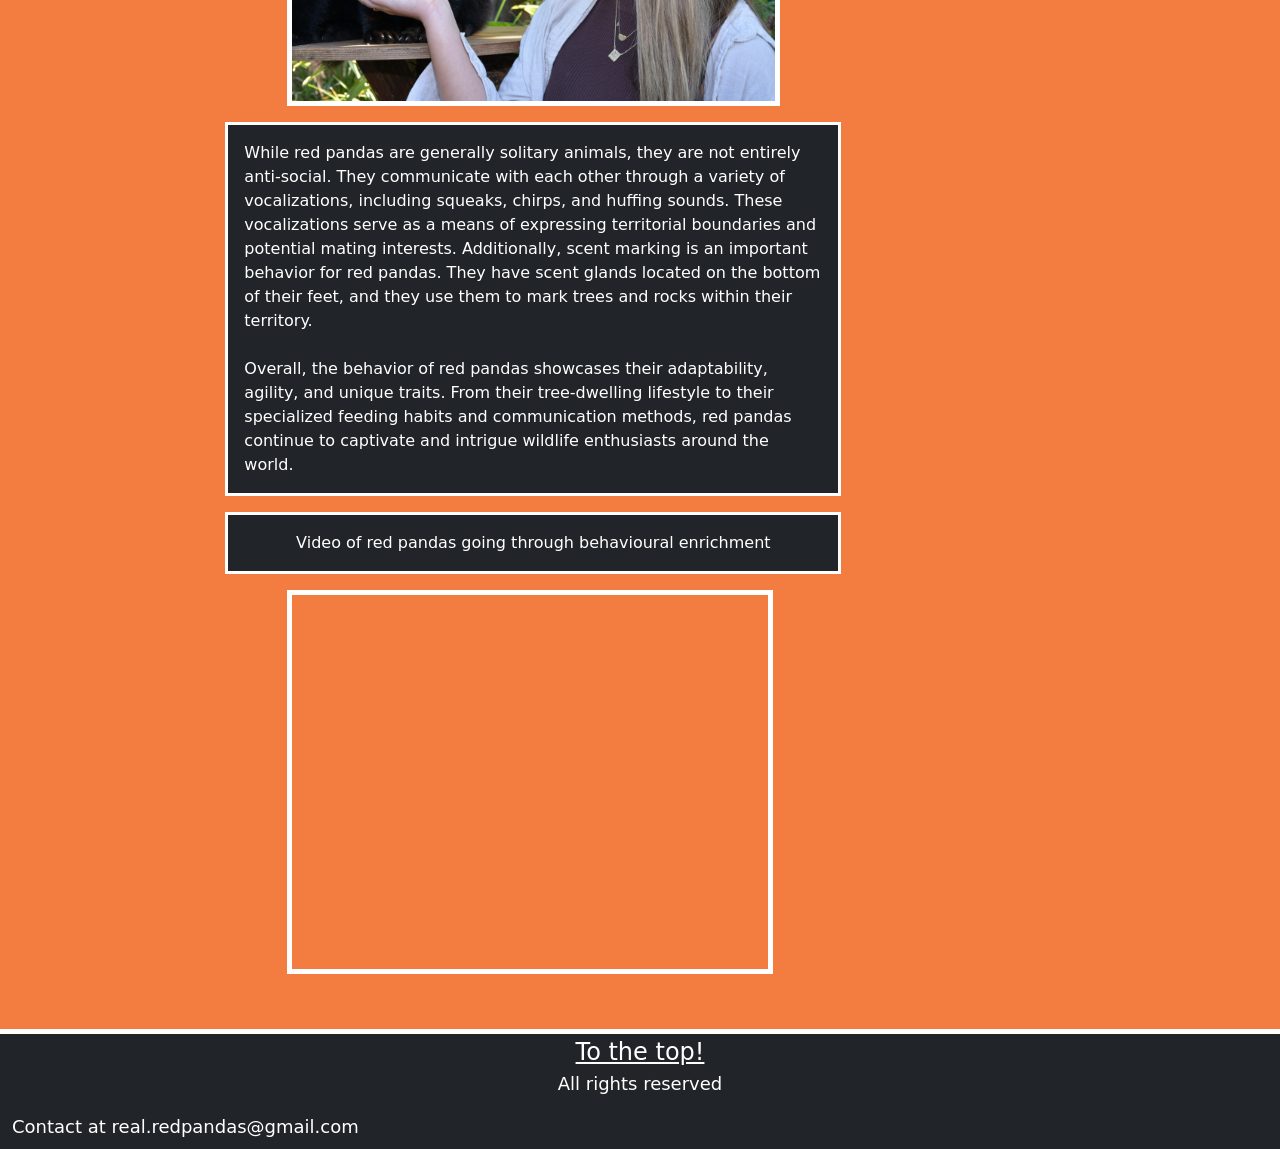
==== commit af9eb489: "removed videos from mob" ====
--- a/behaviour.html
+++ b/behaviour.html
@@ -99,11 +99,12 @@
                                     <br> <br>
                                     Overall, the behavior of red pandas showcases their adaptability, agility, and unique traits. From their tree-dwelling lifestyle to their specialized feeding habits and communication methods, red pandas continue to captivate and intrigue wildlife enthusiasts around the world.
                                 </p>
+								<div class="d-none d-sm-none d-md-block">
                                 <p class="bg-dark" style="margin-top: 1rem; color:white; border: 3px solid white; padding: 1rem; text-align: center;">Video of red pandas going through behavioural enrichment</p>  
                                 <!--VIDSTART-->
                              <iframe  style="height: 30vw; width: 38vw; margin-left: 10%; border: 5px solid white" src="https://www.youtube.com/embed/sRgVr2qduws" title="YouTube video player" frameborder="0" allow="accelerometer; autoplay; clipboard-write; encrypted-media; gyroscope; picture-in-picture; web-share" allowfullscreen></iframe>
                              <!--VIDEND-->
-                              
+                              </div>
    
                             </div>
                             <!--pc.dietend-->
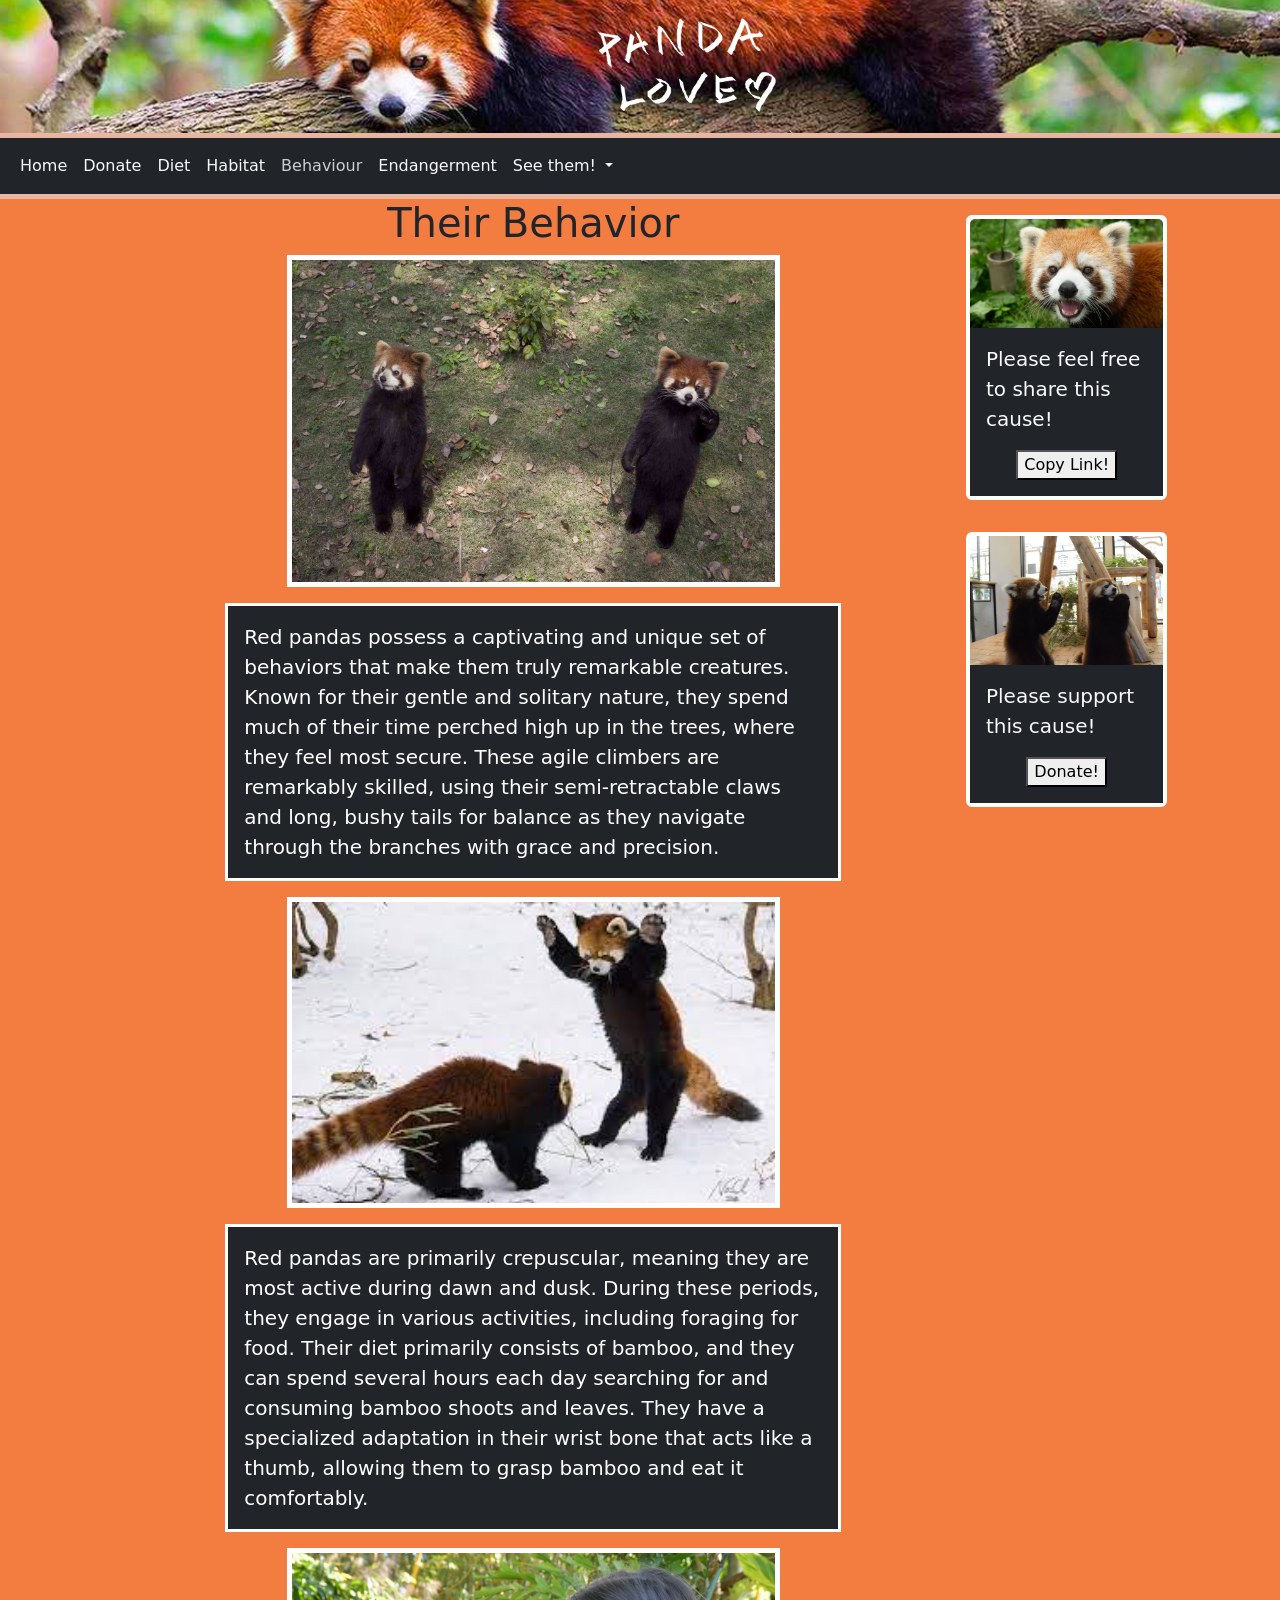
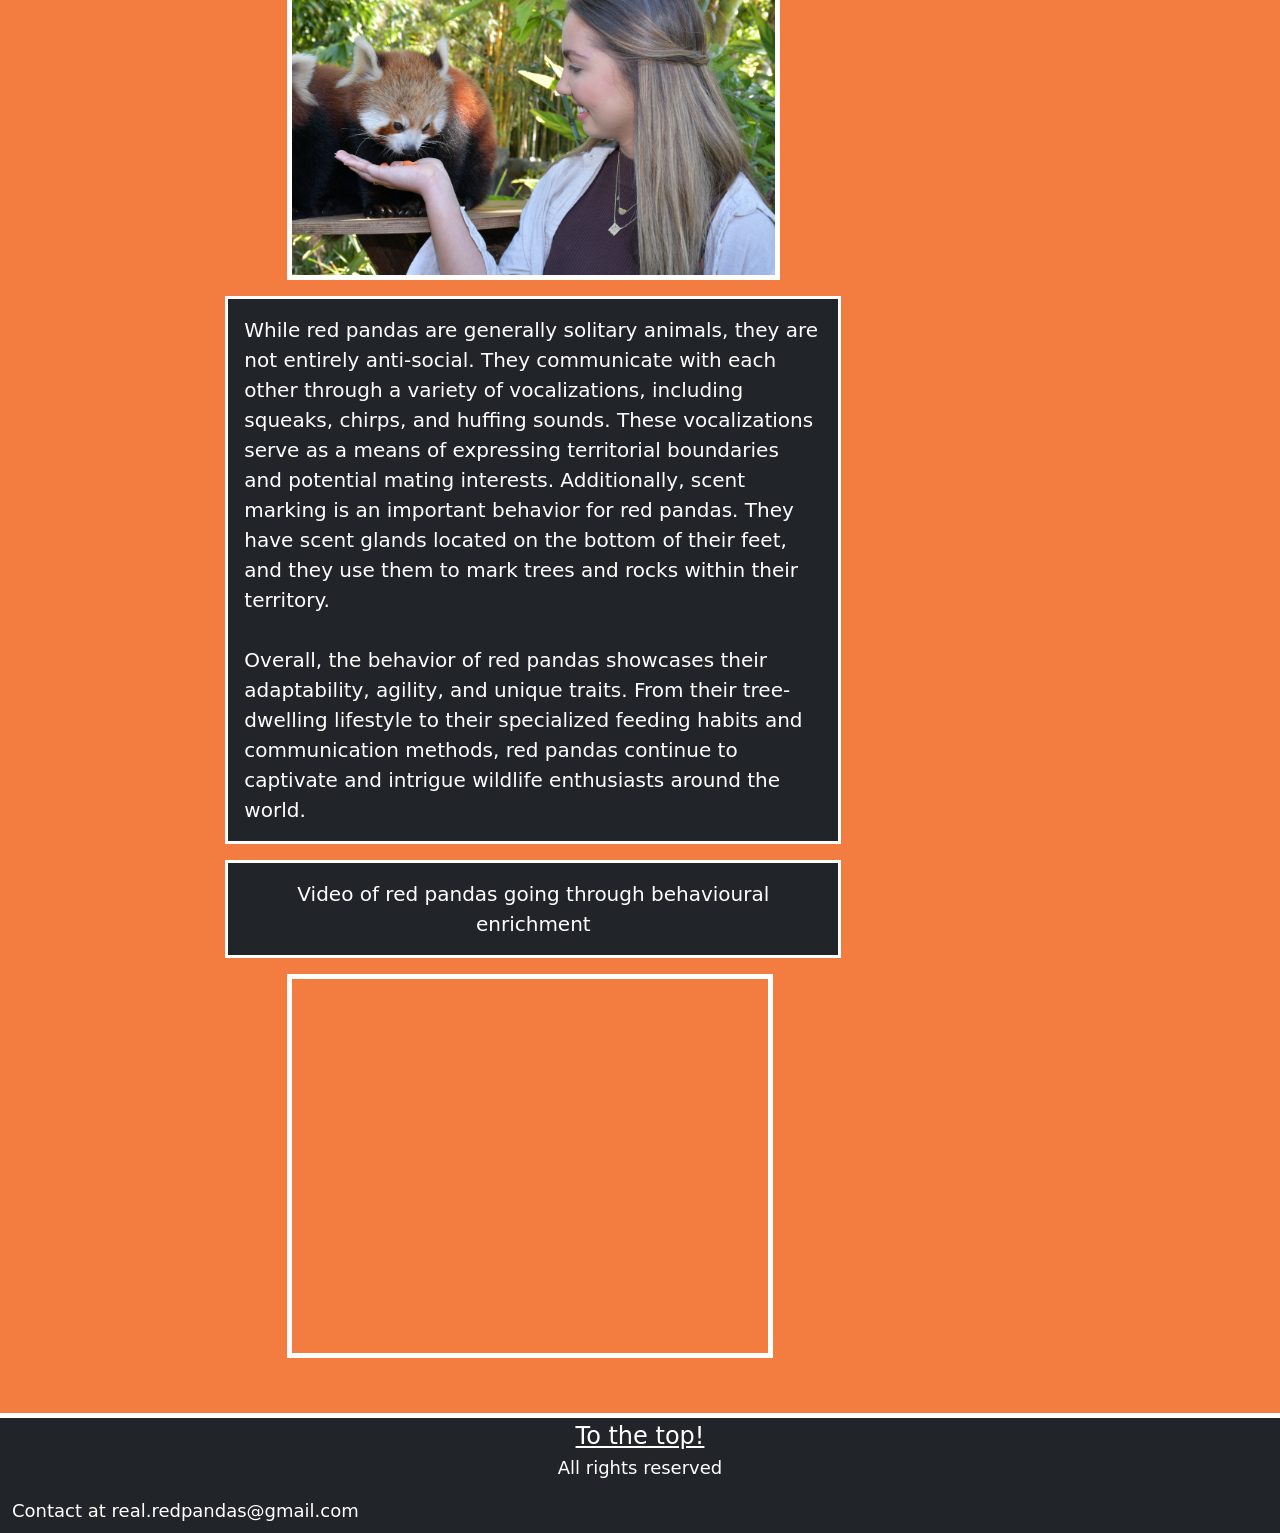
==== commit 1bd1d8e0: "hlep" ====
--- a/behaviour.html
+++ b/behaviour.html
@@ -61,6 +61,7 @@
 					<ul class="dropdown-menu bg-dark">
 					  <li><a class="nav-link text-light" href="https://tempehs.github.io/2023IST-Website-Aarav.Shrestha/pandasonline.html">Pandas Online</a></li>
 					  <li><a class="nav-link text-light" href="https://tempehs.github.io/2023IST-Website-Aarav.Shrestha/photos.html">Photos</a></li>
+					  <li><a class="nav-link text-light" href="https://tempehs.github.io/2023IST-Website-Aarav.Shrestha/meetthem.html">Meet Them!</a></li>
 
 					</ul>
 				  </li>
--- a/style.css
+++ b/style.css
@@ -35,3 +35,16 @@
 	width: 80%;
 	margin-left: 10%
 }
+
+@media (min-width: 0px) {
+  p { font-size: 1rem; }
+}
+
+@media (min-width: 400px) {
+  p { font-size: calc(1rem + 1vw); }
+}
+
+@media (min-width: 1001px){
+  p { font-size: 1.25rem; }
+}
+
